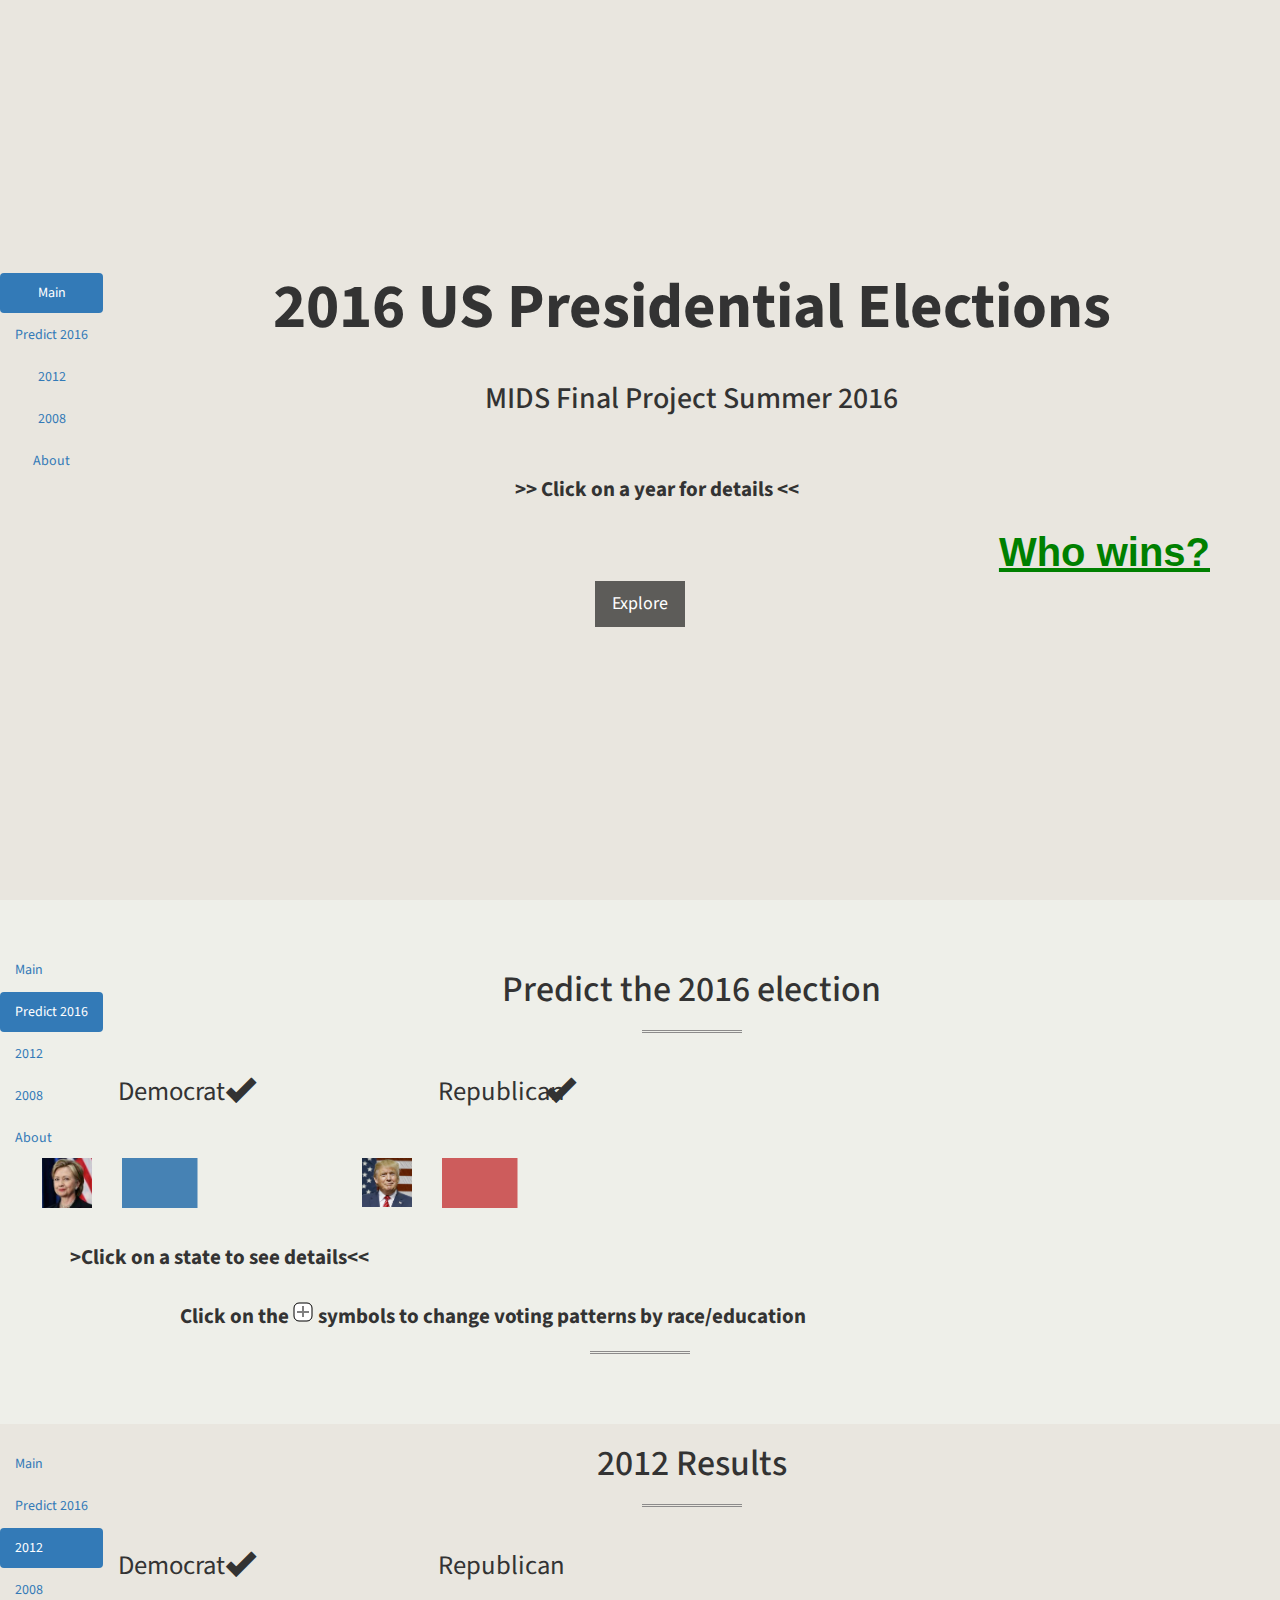
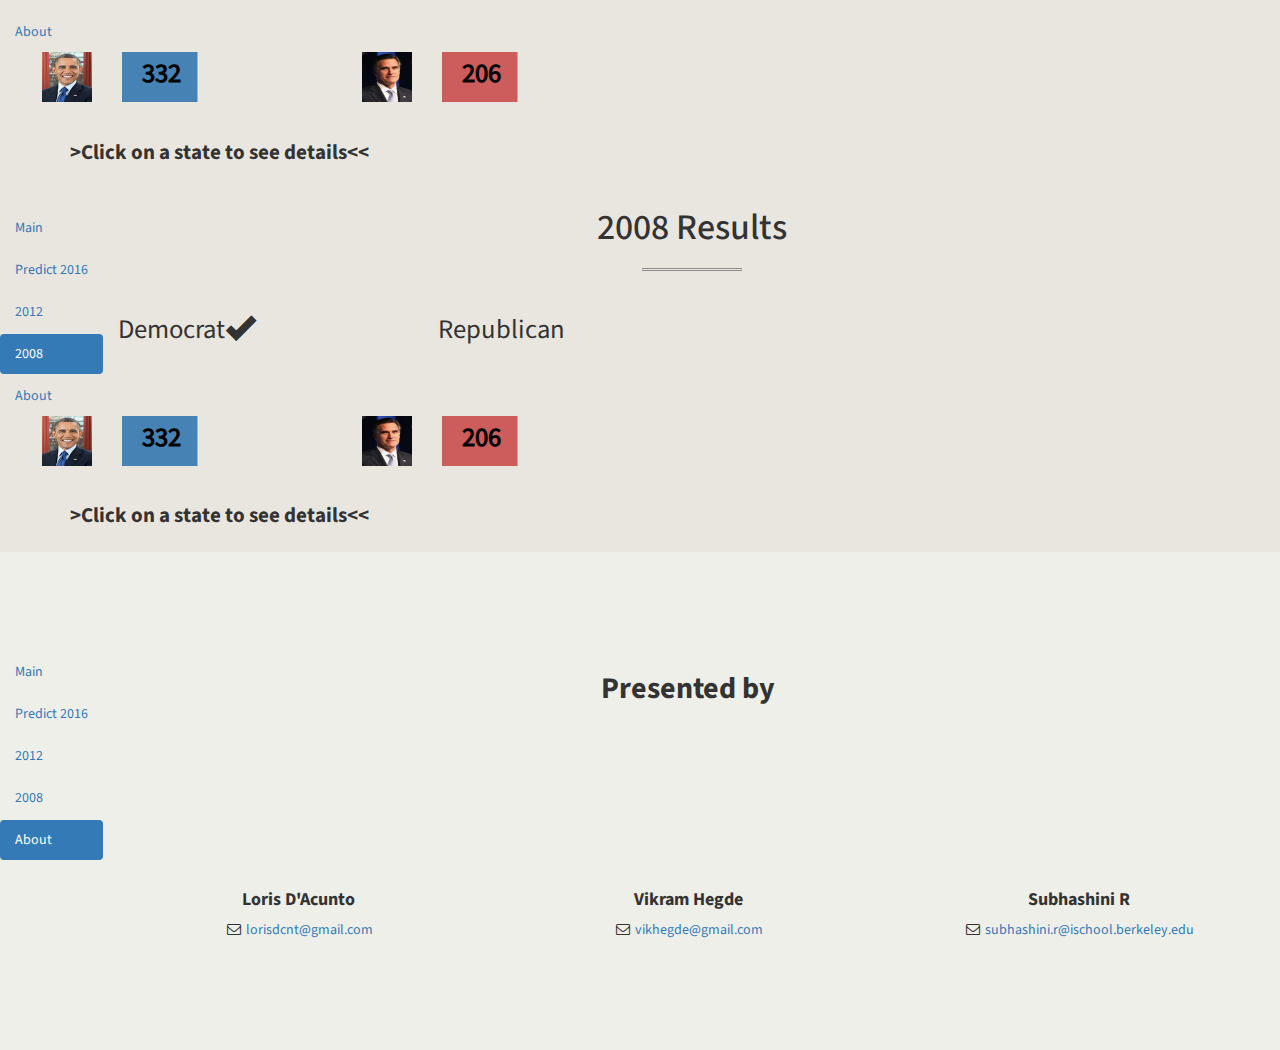
==== index.html @ be3196cc "Remove dead code added by Vikram" ====
<!DOCTYPE html>
<html lang="en">

<head>

    <meta charset="utf-8">
    <meta http-equiv="X-UA-Compatible" content="IE=edge">
    <meta name="viewport" content="width=device-width, initial-scale=1">
    <meta name="description" content="">
    <meta name="author" content="">

    <title>2016 US Elections</title>

    <!-- Bootstrap Core CSS -->
    <link href="css/bootstrap.min.css" rel="stylesheet">

    <!-- Custom CSS -->
    <link href="css/stylish-portfolio.css" rel="stylesheet">

    <!-- Custom Fonts -->
    <link href="font-awesome/css/font-awesome.min.css" rel="stylesheet" type="text/css">
    <link href="http://fonts.googleapis.com/css?family=Source+Sans+Pro:300,400,700,300italic,400italic,700italic" rel="stylesheet" type="text/css">

    <!-- HTML5 Shim and Respond.js IE8 support of HTML5 elements and media queries -->
    <!-- WARNING: Respond.js doesn't work if you view the page via file:// -->
    <!--[if lt IE 9]>
        <script src="https://oss.maxcdn.com/libs/html5shiv/3.7.0/html5shiv.js"></script>
        <script src="https://oss.maxcdn.com/libs/respond.js/1.4.2/respond.min.js"></script>
    <![endif]-->
    <style>


        /* Start Vikram - Maps */
         .state {
            fill-opacity: 0.5;
            fill: grey;
            stroke: grey;
        }
        .state.selected {
            fill-opacity: 1;
            fill: yellow;
            stroke: #222;
        }
        .state.distinct {
            fill-opacity: 0.4;
            fill: yellow;
            stroke: #222;
            stroke-width: 3px;
        }
        .dem_circle {
            transition: fill 5s ease 0s;
            fill: steelblue;
            fill-opacity: 1;
            stroke: black;
        }
        
        .rep_circle {
            transition: fill 5s ease 0s;
            fill: indianred;
            fill-opacity: 1;
            stroke: black;
        }
        .split_circle {
            fill: grey;
            fill-opacity: 1;
            stroke: black;
        }
        .label {
            font-size: 10pt;
            text-anchor: middle;
            stroke: black;
        }
        .ptr {
            stroke: purple;
            stroke-width: 4;
        }
        .state_stat_hdr {
            stroke: black;
            fill: black;
            font-size: 20pt;
            text-anchor: left;
        }
        /* Same as state_stat_hdr except font-size */
        .party_name {
            stroke: black;
            fill: black;
            font-size: 16pt;
            text-anchor: left;
        }
        .state_stat_stats {
            stroke: grey;
            fill: grey;
            font-size: 12pt;
            text-anchor: left;
        }
        .axis path,
        .axis line {
            fill: grey;
            stroke: grey;
            shape-rendering: crispEdges;
            stroke-width: `px;
        }
        .x.axis path {
            stroke: grey;
        }
        .y.axis path {
            stroke: grey;
        }
        .state_bar_title {
            stroke: black;
            fill: black;
            font-size: 20pt;
            text-anchor: left;
        }
        .state_bar {
            fill-opacity: 1;
        }

        /* End: Vikram - Maps */


        /* Start: common css */
	
	/*
	   css to prevent unwanted text selection 
	   applied to everything except ctrl_line 
	*/
        body:not(.ctrl_line){
  	 -webkit-touch-callout: none; /* iOS Safari */
  	 -webkit-user-select: none;   /* Chrome/Safari/Opera */
         -khtml-user-select: none;    /* Konqueror */
         -moz-user-select: none;      /* Firefox */
         -ms-user-select: none;       /* Internet Explorer/Edge */
         user-select: none;           /* Non-prefixed version, currently
                                  	not supported by any browser */
        }
        /* End: common css */

        /* Start: Loris - Controls */
        .rect_dem {
          fill: steelblue;
        }

        .rect_rep {
          fill: indianred;
        }

        .ctrl_text {
          fill: black;
          font: 13px sans-serif;
          text-anchor: end;
          font-weight: bold;
        }

        .ctrl_button{
         fill: white;
         stroke:black;
         stroke-width:1;
        }
        .ctrl_button_selected{
         fill: lightgray;
         stroke:black;
         stroke-width:1;
        }
        .ctrl_line{
         stroke:black;
         stroke-width:1;
        }

        .sep_line{
         stroke:black;
         stroke-width:2;
        }
		
		
		
		.path1 {
			stroke: steelblue;
			stroke-width: 5;
			fill: none;
		}
		
		.path2 {
			stroke: indianred;
			stroke-width: 5;
			fill: none;
		}
		
		.axis {
		  shape-rendering: crispEdges;
		}

		.x.axis line, .x.axis path {
		  fill: none;
		  stroke: #7F7F7F;
		  stroke-width: 5;
		}
		
		.x.axis line {
		  stroke: #7F7F7F;
		}

		.y.axis line, .y.axis path {
		  fill: none;
		  stroke: #7F7F7F;
		  stroke-width: 5;
		}
		.y.axis line {
		  stroke: lightgrey;
		}
		.text_normal {
			font-size:20pt;
			fill: #7F7F7F;
			font-weight: bold;
			font-family: Calibri, sans-serif;
		}
		
		.text_link {
			font-size:30pt;
			text-decoration: underline;
			fill: green;
			font-weight: bold;
			cursor: pointer;
			font-family: Calibri, sans-serif;
		}
		
		.tick line{
			stroke-width: 1;
			stroke-dasharray: 10,10;
			stroke: #7F7F7F;
		  }
        /* End: Loris - Controls */

<p>
    </style>
</head>

<body>

    <!-- Header -->
    <header id="top" class="header">
        <div class="text-vertical-center">
            <!-- Navigation Pills -->
            <nav id="topnav">
              <ul class="nav nav-pills nav-stacked navbar-left">
                <li role="presentation" class="active"><a href="#topnav">Main</a></li>
                <li role="presentation"><a href="#2016nav">Predict 2016</a></li>
                <li role="presentation"><a href="#2012nav">2012</a></li>
                <li role="presentation"><a href="#2008nav">2008</a></li>
                <li role="presentation"><a href="#aboutnav">About</a></li>
             </ul>
            </nav>

            <h1>2016 US Presidential Elections</h1>
            <br/>
            <h2>MIDS Final Project Summer 2016</h2>
            <br/>
			<div class="container">
			<p class="lead" style="font-weight:bold"><br/>>> Click on a year for details <<<br/></p>
			</div>
			<div id="main_menu"></div>
			<div class="container">
				<div style="font-size:30pt;text-decoration: underline;color:green;font-weight: bold;cursor: pointer;font-family: Calibri, sans-serif;" onclick="actionCall(2016);">
					<div  align="right" >Who wins?</div>
				</div>
			</div>	
            <a href="#2016nav" class="btn btn-dark btn-lg">Explore</a>
			<a id ="anchor_2016" href="#2016nav"></a>
            <a id ="anchor_2012" href="#2012nav"></a>
            <a id ="anchor_2008" href="#2008nav"></a>
        </div>
    </header>
    
    <!-- Predict -->
    <section id="predict_2016" class="predict">
        <!-- Navigation Pills -->
        <nav id="2016nav">
          <ul class="nav nav-pills nav-stacked navbar-left">
            <li role="presentation"><a href="#topnav">Main</a></li>
            <li role="presentation" class="active"><a href="#2016nav">Predict 2016</a></li>
            <li role="presentation"><a href="#2012nav">2012</a></li>
            <li role="presentation"><a href="#2008nav">2008</a></li>
            <li role="presentation"><a href="#aboutnav">About</a></li>
           </ul>
        </nav>

        <h1 align="center">Predict the 2016 election</h1>
        <hr align="center" class="small style2">
        <br/>

        <div class="container-fluid">
            <div class="row">
                <div class="col-md-2">
                    <div class="row">
                        <div class="col-md-6" ><p class="state_stat_hdr text-left" >Democrat</p></div>
                        <div class="col-md-2"><span id="dem_winner" class="glyphicon glyphicon-ok" /></div>

                    </div>
                </div>
                <div class="col-md-1"></div>
                <div class="col-md-2">
                    <div class="row">
                        <div class="col-md-6" ><p class="state_stat_hdr text-left" >Republican</p></div>
                        <div class="col-md-2"><span id= "repub_winner" class="glyphicon glyphicon-ok" /></div>
                    </div>
                </div>
                
            </div>
            <div class="row">
                <div class="col-md-1">
                    <img class="img-responsive"src="img/clinton.jpg" alt="clinton" class="pull-left" style="float: right" width="50" height="50">
                </div>     
                 <div class="col-md-1">
                    <svg width="100" height="50">
                        <rect width="75" height="50" stroke="steelblue" fill="steelblue" ></rect>
                        <text id="dem_tally" dx="20" dy="30" class="state_stat_hdr "></text>
                    </svg>
                </div>
                <div class="col-md-1"></div>
                <div class="col-md-1">
                    <img class="img-responsive" src="img/trump.jpg" alt="trump" class="pull-right" style="float: right" width="50" height="50">
                </div>
                <div class="col-md-1">
                    <svg width="100" height="50">
                        <rect width="75" height="50" stroke="indianred" fill="indianred" ></rect>
                        <text id="repub_tally" dx="20" dy="30" class="state_stat_hdr "></text>
                    </svg>
                </div>
                <!--<div class="col-md-2" style="background-color:steelblue">
                    <p style="font-weight:bold" id="repub_tally" class="state_stat_hdr text-vertical-center"></p>
                </div>-->
            </div>
        </div>
        <div class="container" style="float: top">
        <p class="lead" style="font-weight:bold"><br/>>Click on a state to see details<<<br/></p>
        </div>
        <div class="container-fluid" style="float: top">
            <div class="row">
                <div class="col-md-8" id="map_div">
                </div>
                <div class="col-md-4">
                    <div class="row" id="state_div" style="float: left">
                    </div>
                    <div class="row" id="state_bar_div" style="float: left">
                    </div>
                </div>
            </div>
        </div>
        
        <div class="container-fluid" style="float: left">
            <div class="col-md-2"  >
                <div class="row">
                    <div class="col-md-10" id="college"></div>
                </div>
            </div>
            <div class="col-md-2"  >
                <div class="row">
                    <div class="col-md-10" id="no_college"></div>
                </div>
            </div>
            <div class="col-md-2"  >
                <div class="row">
                    <div class="col-md-10" id="afro"></div>
                </div>
            </div>
            <div class="col-md-2"  >
                <div class="row">
                    <div class="col-md-10" id="hispanic"></div>
                </div>
            </div>
            <div class="col-md-2"  >
                <div class="row">
                    <div class="col-md-10" id="asian"></div>
                </div>
            </div>
            
        </div>

        <div class="container" style="float: top">
        <p class="lead text-center" style="font-weight:bold; display: inline" >Click on the </p>
        <svg width="22" height="29" style="display: inline">
            <rect x="1" y="9" rx="5" ry="5" width="18" height="18" align="bottom" class="ctrl_button"/>
            <line x1="10" y1="12" x2="10" y2="23" style="stroke:grey;stroke-width:2"/>
            <line x1="4" y1="18" x2="16" y2="18" style="stroke:grey;stroke-width:2"/>
        </svg>
        <p class="lead text-center" style="font-weight:bold; display:inline"> symbols to change voting patterns by race/education <hr align="center" class="style2" width="100px"/></p>
        </div>
       
    </section>

    <section id="past_2012" class="past">
        <!-- Navigation Pills -->
        <nav id="2012nav">
          <ul class="nav nav-pills nav-stacked navbar-left">
           <li role="presentation"><a href="#topnav">Main</a></li>
           <li role="presentation"><a href="#2016nav">Predict 2016</a></li>
           <li role="presentation" class="active"><a href="#2012nav">2012</a></li>
           <li role="presentation"><a href="#2008nav">2008</a></li>
           <li role="presentation"><a href="#aboutnav">About</a></li>
          </ul>
        </nav>

        <h1 align="center">2012 Results</h1>
        <hr align="center" class="small style2">
        <br/>

        <div class="container-fluid">
            <div class="row">
                <div class="col-md-2">
                    <div class="row">
                        <div class="col-md-6" ><p class="state_stat_hdr text-left" >Democrat</p></div>
                        <div class="col-md-2"><span class="glyphicon glyphicon-ok" /></div>
                    </div>
                </div>
                <div class="col-md-1"></div>
                <div class="col-md-2">
                    <div class="row">
                        <div class="col-md-6" ><p class="state_stat_hdr text-left" >Republican</p></div>
                    </div>
                </div>
            </div>
            <div class="row">
                <div class="col-md-1">
                    <img class="img-responsive"src="img/obama.jpg" alt="obama" class="pull-left" style="float: right" width="50" height="50">
                </div>     
                 <div class="col-md-1">
                    <svg width="100" height="50">
                        <rect width="75" height="50" stroke="steelblue" fill="steelblue" ></rect>
                        <text dx="20" dy="30" class="state_stat_hdr ">332</text>
                    </svg>
                </div>
                <div class="col-md-1"></div>
                <div class="col-md-1">
                    <img class="img-responsive" src="img/romney.jpg" alt="romney" class="pull-right" style="float: right" width="50" height="50">
                </div>
                <div class="col-md-1">
                    <svg width="100" height="50">
                        <rect width="75" height="50" stroke="indianred" fill="indianred" ></rect>
                        <text dx="20" dy="30" class="state_stat_hdr ">206</text>
                    </svg>
                </div>
                <!--<div class="col-md-2" style="background-color:steelblue">
                    <p style="font-weight:bold" id="repub_tally" class="state_stat_hdr text-vertical-center"></p>
                </div>-->
            </div>
        </div>
        <div class="container">
        <p class="lead" style="font-weight:bold"><br/>>Click on a state to see details<<<br/></p>
        </div>
        <div class="container-fluid">
            <div class="row">
                <div class="col-md-8" id="map_2012">
                </div>
                <div class="col-md-4">
                    <div class="row" id="state_2012">
                    </div>
                    <div class="row" id="state_bar_2012">
                    </div>
                </div>
            </div>
        </div>
        
    </section>
	
	<section id="past_2008" class="past">
        <!-- Navigation Pills -->
        <nav id="2008nav">
          <ul class="nav nav-pills nav-stacked navbar-left">
            <li role="presentation"><a href="#topnav">Main</a></li>
            <li role="presentation"><a href="#2016nav">Predict 2016</a></li>
            <li role="presentation"><a href="#2012nav">2012</a></li>
            <li role="presentation" class="active"><a href="#2008nav">2008</a></li>
            <li role="presentation"><a href="#aboutnav">About</a></li>
          </ul>
        </nav>

        <h1 align="center">2008 Results</h1>
        <hr align="center" class="small style2">
        <br/>
        <div class="container-fluid">
            <div class="row">
                <div class="col-md-2">
                    <div class="row">
                        <div class="col-md-6" ><p class="state_stat_hdr text-left" >Democrat</p></div>
                        <div class="col-md-2"><span class="glyphicon glyphicon-ok" /></div>
                    </div>
                </div>
                <div class="col-md-1"></div>
                <div class="col-md-2">
                    <div class="row">
                        <div class="col-md-6" ><p class="state_stat_hdr text-left" >Republican</p></div>
                    </div>
                </div>
            </div>
            <div class="row">
                <div class="col-md-1">
                    <img class="img-responsive"src="img/obama.jpg" alt="obama" class="pull-left" style="float: right" width="50" height="50">
                </div>     
                 <div class="col-md-1">
                    <svg width="100" height="50">
                        <rect width="75" height="50" stroke="steelblue" fill="steelblue" ></rect>
                        <text dx="20" dy="30" class="state_stat_hdr ">332</text>
                    </svg>
                </div>
                <div class="col-md-1"></div>
                <div class="col-md-1">
                    <img class="img-responsive" src="img/romney.jpg" alt="romney" class="pull-right" style="float: right" width="50" height="50">
                </div>
                <div class="col-md-1">
                    <svg width="100" height="50">
                        <rect width="75" height="50" stroke="indianred" fill="indianred" ></rect>
                        <text dx="20" dy="30" class="state_stat_hdr ">206</text>
                    </svg>
                </div>
                <!--<div class="col-md-2" style="background-color:steelblue">
                    <p style="font-weight:bold" id="repub_tally" class="state_stat_hdr text-vertical-center"></p>
                </div>-->
            </div>
        </div>
        <div class="container">
        <p class="lead" style="font-weight:bold"><br/>>Click on a state to see details<<<br/></p>
        </div>
        <div class="container-fluid">
            <div class="row">
                <div class="col-md-8" id="map_2012">
                </div>
                <div class="col-md-4">
                    <div class="row" id="state_2012">
                    </div>
                    <div class="row" id="state_bar_2012">
                    </div>
                </div>
            </div>
        </div>
        
    </section>
	
    <!-- Footer -->
    <footer id="footer">
       <!-- Navigation Pills -->
       <nav id="aboutnav">
         <ul class="nav nav-pills nav-stacked navbar-left">
           <li role="presentation"><a href="#topnav">Main</a></li>
           <li role="presentation"><a href="#2016nav">Predict 2016</a></li>
           <li role="presentation"><a href="#2012nav">2012</a></li>
           <li role="presentation"><a href="#2008nav">2008</a></li>
           <li role="presentation" class="active"><a href="#aboutnav">About</a></li>
         </ul>
        </nav>

        <div class="container">
            <div class="row">
                <div class="col-md-10 col-md-offset-1 text-center">
                    <h2><strong>Presented by</strong></h2>
                    <br/>
                    <br/>
                </div>
            </div>
            <div class="row tpad">
                <div class="col-md-3 col-md-offset-1 text-center">
                    <h4><strong>Loris D'Acunto</strong>
                    </h4>    
                    <ul class="list-unstyled">
                        <li><i class="fa fa-envelope-o fa-fw"></i> <a href="mailto:Lorisdcnt@gmail.com ">lorisdcnt@gmail.com</a>
                        </li>
                    </ul>
                </div>
                <div class="col-md-3 col-md-offset-1 text-center">
                    <h4><strong>Vikram Hegde</strong>
                    </h4>    
                    <ul class="list-unstyled">
                        <li><i class="fa fa-envelope-o fa-fw"></i> <a href="mailto:vikhegde@gmail.com">vikhegde@gmail.com</a>
                        </li>
                    </ul>
                </div>
                <div class="col-md-3 col-md-offset-1 text-center">
                    <h4><strong>Subhashini R</strong>
                    </h4>    
                    <ul class="list-unstyled">
                        <li><i class="fa fa-envelope-o fa-fw"></i> <a href="mailto:subhashini.r@ischool.berkeley.edu">subhashini.r@ischool.berkeley.edu</a>
                        </li>
                    </ul>
                </div>                
                
            </div>
        </div>
        <a id="to-top" href="#top" class="btn btn-dark btn-lg"><i class="fa fa-chevron-up fa-fw fa-1x"></i></a>
    </footer>

    <!-- jQuery -->
    <script src="js/jquery.js"></script>

    <!-- Bootstrap Core JavaScript -->
    <script src="js/bootstrap.min.js"></script>
    
    <!-- D3.js -->
    <script src="http://d3js.org/d3.v3.min.js"></script>
    <script src="http://d3js.org/topojson.v1.min.js"></script>
    <script src="http://d3js.org/queue.v1.min.js"></script>

	<!-- Code: Main control -->
    <script src="js/control_main.js"></script>
	
    <!-- Code: us maps creation -->
    <script src="js/usmap.js"></script>
    <script src="js/usmap-2012.js"></script>
    

    <!-- Code: Race controls creation -->
    <script src="js/control_race.js"></script>

	
    <!-- Custom Theme JavaScript -->
    <script>
    // Closes the sidebar menu
    $("#menu-close").click(function(e) {
        e.preventDefault();
        $("#sidebar-wrapper").toggleClass("active");
    });
    // Opens the sidebar menu
    $("#menu-toggle").click(function(e) {
        e.preventDefault();
        $("#sidebar-wrapper").toggleClass("active");
    });
    // Scrolls to the selected menu item on the page
    $(function() {
        $('a[href*=#]:not([href=#],[data-toggle],[data-target],[data-slide])').click(function() {
            if (location.pathname.replace(/^\//, '') == this.pathname.replace(/^\//, '') || location.hostname == this.hostname) {
                var target = $(this.hash);
                target = target.length ? target : $('[name=' + this.hash.slice(1) + ']');
                if (target.length) {
                    $('html,body').animate({
                        scrollTop: target.offset().top
                    }, 1000);
                    return false;
                }
            }
        });
    });
    //#to-top button appears after scrolling
    var fixed = false;
    $(document).scroll(function() {
        if ($(this).scrollTop() > 250) {
            if (!fixed) {
                fixed = true;
                // $('#to-top').css({position:'fixed', display:'block'});
                $('#to-top').show("slow", function() {
                    $('#to-top').css({
                        position: 'fixed',
                        display: 'block'
                    });
                });
            }
        } else {
            if (fixed) {
                fixed = false;
                $('#to-top').hide("slow", function() {
                    $('#to-top').css({
                        display: 'none'
                    });
                });
            }
        }
    });
    // Disable Google Maps scrolling
    // See http://stackoverflow.com/a/25904582/1607849
    // Disable scroll zooming and bind back the click event
    var onMapMouseleaveHandler = function(event) {
        var that = $(this);
        that.on('click', onMapClickHandler);
        that.off('mouseleave', onMapMouseleaveHandler);
        that.find('iframe').css("pointer-events", "none");
    }
    var onMapClickHandler = function(event) {
            var that = $(this);
            // Disable the click handler until the user leaves the map area
            that.off('click', onMapClickHandler);
            // Enable scrolling zoom
            that.find('iframe').css("pointer-events", "auto");
            // Handle the mouse leave event
            that.on('mouseleave', onMapMouseleaveHandler);
        }
        // Enable map zooming with mouse scroll when the user clicks the map
    $('.map').on('click', onMapClickHandler);
    </script>

</body>

</html>
---- css/stylish-portfolio.css ----
/*!
 * Start Bootstrap - Stylish Portfolio (http://startbootstrap.com/)
 * Copyright 2013-2016 Start Bootstrap
 * Licensed under MIT (https://github.com/BlackrockDigital/startbootstrap/blob/gh-pages/LICENSE)
 */

/* Global Styles */

html,
body {
    width: 100%;
    height: 100%;
    background-color: #e9e6df; 
}


body {
    font-family: "Source Sans Pro","Helvetica Neue",Helvetica,Arial,sans-serif;
}

.predict{
    background-color: #eeefe9;   
}

footer{
    background-color: #eeefe9;   
}

.tpad{
    padding-top: 20px;
}


.text-vertical-center {
    display: table-cell;
    text-align: center;
    vertical-align: middle;
}

.text-vertical-center h1 {
    margin: 0;
    padding: 0;
    font-size: 4.5em;
    font-weight: 700;
}

.glyphicon {
    font-size: 30px;
}

/* Custom Button Styles */

.btn-dark {
    border-radius: 0;
    color: #fff;
    background-color: rgba(0,0,0,0.6); /* changed from 0.4*/
}

.btn-dark:hover,
.btn-dark:focus,
.btn-dark:active {
    color: #fff;
    background-color: rgba(0,0,0,0.9); /*changed from 0.8*/
}

.btn-light {
    border-radius: 0;
    color: #333;
    background-color: rgb(255,255,255);
}

.btn-light:hover,
.btn-light:focus,
.btn-light:active {
    color: #333;
    background-color: rgba(255,255,255,0.8);
}

/* Custom Horizontal Rule */

hr.small {
    max-width: 100px;
}
hr.style2 {
	border-top: 3px double #8c8b8b;
}

/* Side Menu */

#sidebar-wrapper {
    z-index: 1000;
    position: fixed;
    right: 0;
    width: 250px;
    height: 100%;
    transform: translateX(250px);
    overflow-y: auto;
    background: #222;
    -webkit-transition: all 0.4s ease 0s;
    -moz-transition: all 0.4s ease 0s;
    -ms-transition: all 0.4s ease 0s;
    -o-transition: all 0.4s ease 0s;
    transition: all 0.4s ease 0s;
}

.sidebar-nav {
    position: absolute;
    top: 0;
    width: 250px;
    margin: 0;
    padding: 0;
    list-style: none;
}

.sidebar-nav li {
    text-indent: 20px;
    line-height: 40px;
}

.sidebar-nav li a {
    display: block;
    text-decoration: none;
    color: #999;
}

.sidebar-nav li a:hover {
    text-decoration: none;
    color: #fff;
    background: rgba(255,255,255,0.2);
}

.sidebar-nav li a:active,
.sidebar-nav li a:focus {
    text-decoration: none;
}

.sidebar-nav > .sidebar-brand {
    height: 55px;
    font-size: 18px;
    line-height: 55px;
}

.sidebar-nav > .sidebar-brand a {
    color: #999;
}

.sidebar-nav > .sidebar-brand a:hover {
    color: #fff;
    background: none;
}

#menu-toggle {
    z-index: 1;
    position: fixed;
    top: 0;
    right: 0;
}

#sidebar-wrapper.active {
    right: 250px;
    width: 250px;
    -webkit-transition: all 0.4s ease 0s;
    -moz-transition: all 0.4s ease 0s;
    -ms-transition: all 0.4s ease 0s;
    -o-transition: all 0.4s ease 0s;
    transition: all 0.4s ease 0s;
}

.toggle {
    margin: 5px 5px 0 0;
}

/* Header */

.header {
    display: table;
    position: relative;
    width: 100%;
    height: 100%;
    /*background: url(../img/Picture1.jpg) no-repeat center center scroll;*/
    -webkit-background-size: cover;
    -moz-background-size: cover;
    background-size: cover;
    -o-background-size: cover;
}

/* About */

.about {
    padding: 50px 0;
}

/* Services */

.services {
    padding: 50px 0;
}

.service-item {
    margin-bottom: 30px;
}

/* Callout */

.callout {
    display: table;
    width: 100%;
    height: 400px;
    color: #fff;
    background: url(../img/callout.jpg) no-repeat center center scroll;
    -webkit-background-size: cover;
    -moz-background-size: cover;
    background-size: cover;
    -o-background-size: cover;
}

/* Portfolio */

.predict {
    padding: 50px 0;
}

.portfolio-item {
    margin-bottom: 30px;
}

.img-portfolio {
    margin: 0 auto;
}

.img-portfolio:hover {
    opacity: 0.8;
}

/* Call to Action */

.call-to-action {
    padding: 50px 0;
}

.call-to-action .btn {
    margin: 10px;
}

/* Map */

.map {
    height: 500px;
}

@media(max-width:768px) {
    .map {
        height: 75%;
    }
}

.map iframe {
    pointer-events: none;
}

/* Footer */

footer {
    padding: 100px 0;
}

#to-top {
  display: none;
  position: fixed;
  bottom: 5px;
  right: 5px;
}
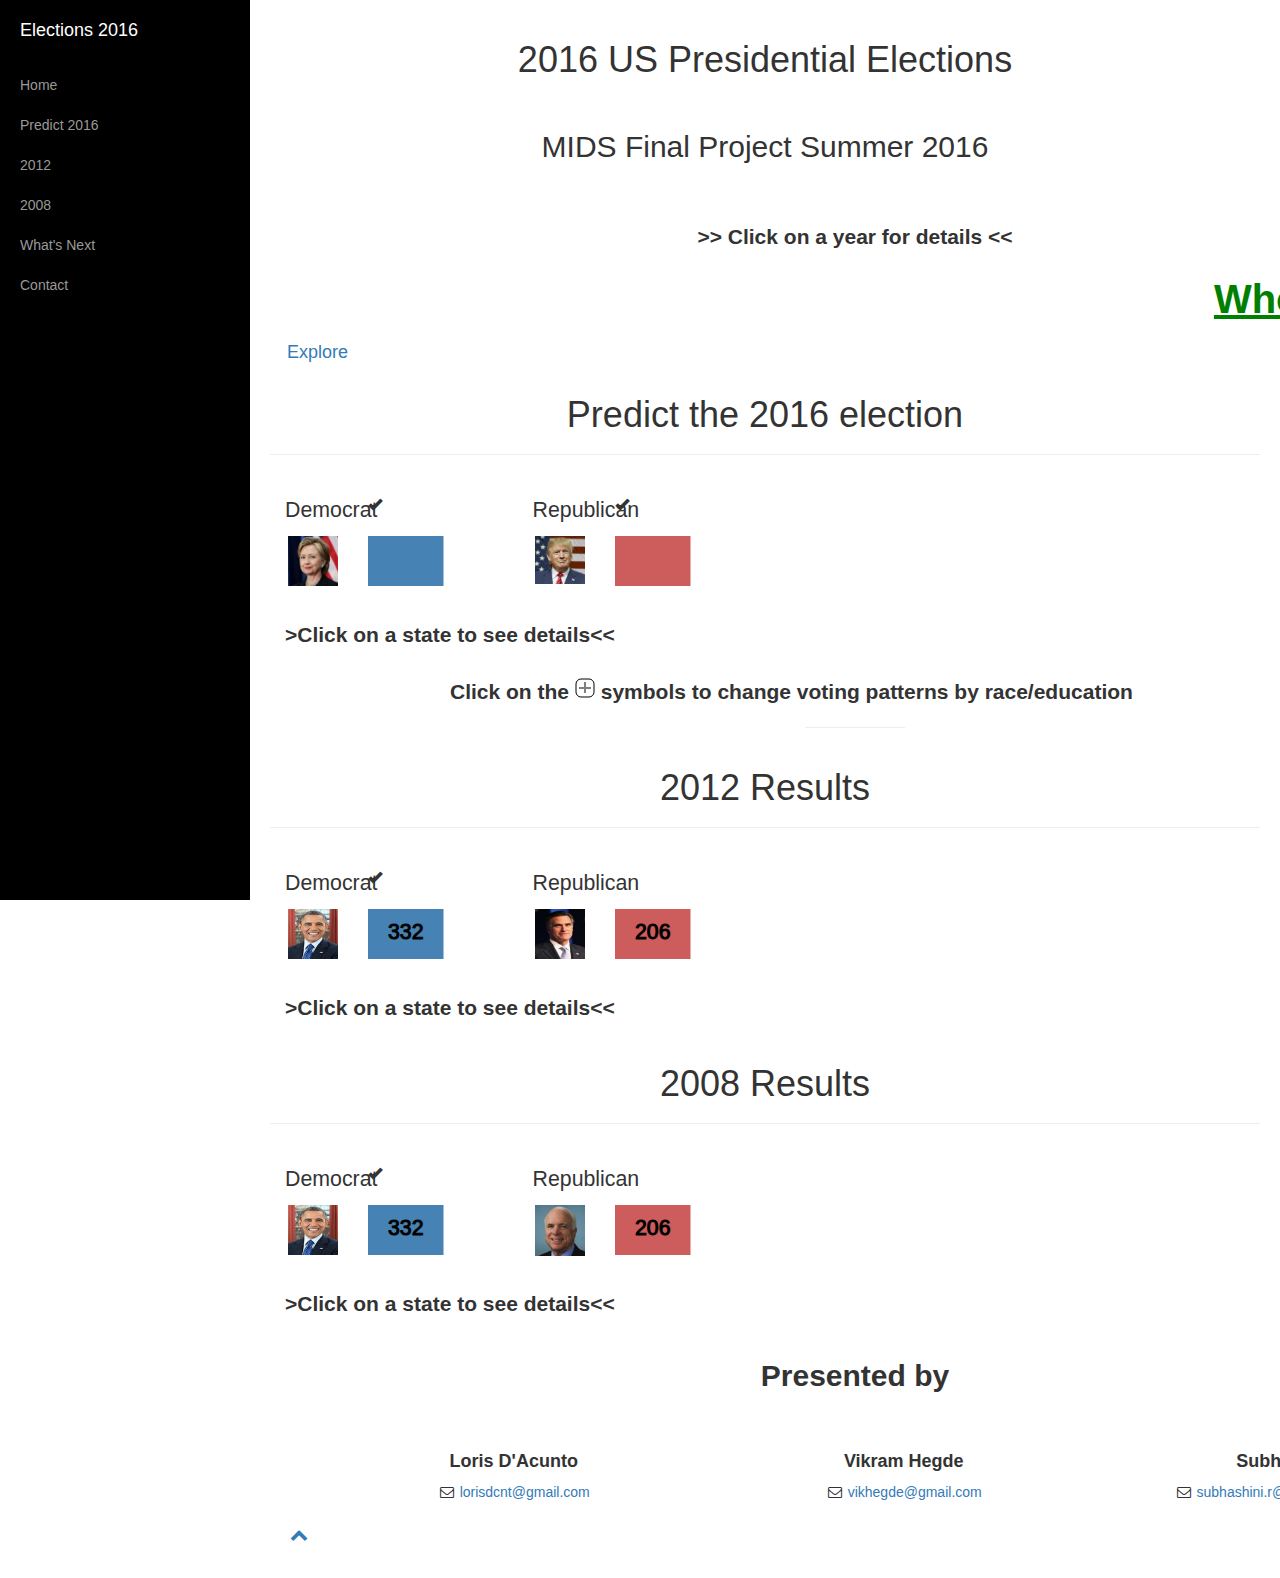
==== commit ab647dcc: "New sidebar, create state map 2008, make layout same for all years, Bugs 2008: Alaska 0, state bar/t" ====
--- a/index.html
+++ b/index.html
@@ -15,7 +15,9 @@
     <link href="css/bootstrap.min.css" rel="stylesheet">
 
     <!-- Custom CSS -->
-    <link href="css/stylish-portfolio.css" rel="stylesheet">
+    <!--<link href="css/stylish-portfolio.css" rel="stylesheet">-->
+    <link href="css/simple-sidebar.css" rel="stylesheet">
+
 
     <!-- Custom Fonts -->
     <link href="font-awesome/css/font-awesome.min.css" rel="stylesheet" type="text/css">
@@ -77,7 +79,7 @@
         .state_stat_hdr {
             stroke: black;
             fill: black;
-            font-size: 20pt;
+            font-size: 16pt;
             text-anchor: left;
         }
         /* Same as state_stat_hdr except font-size */
@@ -90,7 +92,7 @@
         .state_stat_stats {
             stroke: grey;
             fill: grey;
-            font-size: 12pt;
+            font-size: 10pt;
             text-anchor: left;
         }
         .axis path,
@@ -109,7 +111,7 @@
         .state_bar_title {
             stroke: black;
             fill: black;
-            font-size: 20pt;
+            font-size: 16pt;
             text-anchor: left;
         }
         .state_bar {
@@ -236,27 +238,47 @@
 </head>
 
 <body>
-
+  <div id="wrapper">
+     <!-- Sidebar -->
+     <div id="sidebar-wrapper">
+            <ul class="sidebar-nav">
+                <li class="sidebar-brand">
+                    <a href="#">
+                        Elections 2016
+                    </a>
+                </li>
+                <li>
+                    <a href="#top">Home</a>
+                </li>
+                <li>
+                    <a href="#predict_2016">Predict 2016</a>
+                </li>
+                <li>
+                    <a href="#past_2012">2012</a>
+                </li>
+                <li>
+                    <a href="#past_2008">2008</a>
+                </li>
+                <li>
+                    <a href="#footer">What's Next</a>
+                </li>
+                <li>
+                    <a href="#footer">Contact</a>
+                </li>
+            </ul>
+   </div>
+   <!-- /#sidebar-wrapper -->
+
+   <div id="page-content-wrapper">
     <!-- Header -->
     <header id="top" class="header">
         <div class="text-vertical-center">
-            <!-- Navigation Pills -->
-            <nav id="topnav">
-              <ul class="nav nav-pills nav-stacked navbar-left">
-                <li role="presentation" class="active"><a href="#topnav">Main</a></li>
-                <li role="presentation"><a href="#2016nav">Predict 2016</a></li>
-                <li role="presentation"><a href="#2012nav">2012</a></li>
-                <li role="presentation"><a href="#2008nav">2008</a></li>
-                <li role="presentation"><a href="#aboutnav">About</a></li>
-             </ul>
-            </nav>
-
-            <h1>2016 US Presidential Elections</h1>
+            <h1 align="center">2016 US Presidential Elections</h1>
             <br/>
-            <h2>MIDS Final Project Summer 2016</h2>
+            <h2 align="center">MIDS Final Project Summer 2016</h2>
             <br/>
 			<div class="container">
-			<p class="lead" style="font-weight:bold"><br/>>> Click on a year for details <<<br/></p>
+			<p class="lead" align="center" style="font-weight:bold"><br/>>> Click on a year for details <<<br/></p>
 			</div>
 			<div id="main_menu"></div>
 			<div class="container">
@@ -273,17 +295,6 @@
     
     <!-- Predict -->
     <section id="predict_2016" class="predict">
-        <!-- Navigation Pills -->
-        <nav id="2016nav">
-          <ul class="nav nav-pills nav-stacked navbar-left">
-            <li role="presentation"><a href="#topnav">Main</a></li>
-            <li role="presentation" class="active"><a href="#2016nav">Predict 2016</a></li>
-            <li role="presentation"><a href="#2012nav">2012</a></li>
-            <li role="presentation"><a href="#2008nav">2008</a></li>
-            <li role="presentation"><a href="#aboutnav">About</a></li>
-           </ul>
-        </nav>
-
         <h1 align="center">Predict the 2016 election</h1>
         <hr align="center" class="small style2">
         <br/>
@@ -389,16 +400,6 @@
     </section>
 
     <section id="past_2012" class="past">
-        <!-- Navigation Pills -->
-        <nav id="2012nav">
-          <ul class="nav nav-pills nav-stacked navbar-left">
-           <li role="presentation"><a href="#topnav">Main</a></li>
-           <li role="presentation"><a href="#2016nav">Predict 2016</a></li>
-           <li role="presentation" class="active"><a href="#2012nav">2012</a></li>
-           <li role="presentation"><a href="#2008nav">2008</a></li>
-           <li role="presentation"><a href="#aboutnav">About</a></li>
-          </ul>
-        </nav>
 
         <h1 align="center">2012 Results</h1>
         <hr align="center" class="small style2">
@@ -444,39 +445,33 @@
                 </div>-->
             </div>
         </div>
-        <div class="container">
+        <div class="container" style="float: top">
         <p class="lead" style="font-weight:bold"><br/>>Click on a state to see details<<<br/></p>
         </div>
-        <div class="container-fluid">
+        <div class="container-fluid" style="float: top">
             <div class="row">
                 <div class="col-md-8" id="map_2012">
                 </div>
                 <div class="col-md-4">
-                    <div class="row" id="state_2012">
-                    </div>
-                    <div class="row" id="state_bar_2012">
+                    <div class="row" id="state_2012" style="float: left">
+                    </div>
+                    <div class="row" id="state_bar_2012" style="float: left">
                     </div>
                 </div>
             </div>
         </div>
         
     </section>
-	
-	<section id="past_2008" class="past">
-        <!-- Navigation Pills -->
-        <nav id="2008nav">
-          <ul class="nav nav-pills nav-stacked navbar-left">
-            <li role="presentation"><a href="#topnav">Main</a></li>
-            <li role="presentation"><a href="#2016nav">Predict 2016</a></li>
-            <li role="presentation"><a href="#2012nav">2012</a></li>
-            <li role="presentation" class="active"><a href="#2008nav">2008</a></li>
-            <li role="presentation"><a href="#aboutnav">About</a></li>
-          </ul>
-        </nav>
+
+
+
+
+    <section id="past_2008" class="past">
 
         <h1 align="center">2008 Results</h1>
         <hr align="center" class="small style2">
         <br/>
+
         <div class="container-fluid">
             <div class="row">
                 <div class="col-md-2">
@@ -504,7 +499,7 @@
                 </div>
                 <div class="col-md-1"></div>
                 <div class="col-md-1">
-                    <img class="img-responsive" src="img/romney.jpg" alt="romney" class="pull-right" style="float: right" width="50" height="50">
+                    <img class="img-responsive" src="img/mccain.jpg" alt="mccain" class="pull-right" style="float: right" width="50" height="50">
                 </div>
                 <div class="col-md-1">
                     <svg width="100" height="50">
@@ -517,36 +512,27 @@
                 </div>-->
             </div>
         </div>
-        <div class="container">
+        <div class="container" style="float: top">
         <p class="lead" style="font-weight:bold"><br/>>Click on a state to see details<<<br/></p>
         </div>
-        <div class="container-fluid">
-            <div class="row">
-                <div class="col-md-8" id="map_2012">
+        <div class="container-fluid" style="float: top">
+            <div class="row">
+                <div class="col-md-8" id="map_2008">
                 </div>
                 <div class="col-md-4">
-                    <div class="row" id="state_2012">
-                    </div>
-                    <div class="row" id="state_bar_2012">
+                    <div class="row" id="state_2008" style="float: right">
+                    </div>
+                    <div class="row" id="state_bar_2008" style="float: right">
                     </div>
                 </div>
             </div>
         </div>
         
     </section>
-	
+
+
     <!-- Footer -->
     <footer id="footer">
-       <!-- Navigation Pills -->
-       <nav id="aboutnav">
-         <ul class="nav nav-pills nav-stacked navbar-left">
-           <li role="presentation"><a href="#topnav">Main</a></li>
-           <li role="presentation"><a href="#2016nav">Predict 2016</a></li>
-           <li role="presentation"><a href="#2012nav">2012</a></li>
-           <li role="presentation"><a href="#2008nav">2008</a></li>
-           <li role="presentation" class="active"><a href="#aboutnav">About</a></li>
-         </ul>
-        </nav>
 
         <div class="container">
             <div class="row">
@@ -586,6 +572,12 @@
         </div>
         <a id="to-top" href="#top" class="btn btn-dark btn-lg"><i class="fa fa-chevron-up fa-fw fa-1x"></i></a>
     </footer>
+   </div>
+   <!-- /#page-content-wrapper -->
+
+ </div>
+ <!-- /#wrapper -->
+
 
     <!-- jQuery -->
     <script src="js/jquery.js"></script>
@@ -604,6 +596,7 @@
     <!-- Code: us maps creation -->
     <script src="js/usmap.js"></script>
     <script src="js/usmap-2012.js"></script>
+    <script src="js/usmap-2008.js"></script>
     
 
     <!-- Code: Race controls creation -->
--- a/css/simple-sidebar.css
+++ b/css/simple-sidebar.css
@@ -0,0 +1,129 @@
+/*!
+ * Start Bootstrap - Simple Sidebar (http://startbootstrap.com/)
+ * Copyright 2013-2016 Start Bootstrap
+ * Licensed under MIT (https://github.com/BlackrockDigital/startbootstrap/blob/gh-pages/LICENSE)
+ */
+
+ body {
+    overflow-x: hidden;
+ }
+
+/* Toggle Styles */
+
+#wrapper {
+    padding-left: 0;
+    -webkit-transition: all 0.5s ease;
+    -moz-transition: all 0.5s ease;
+    -o-transition: all 0.5s ease;
+    transition: all 0.5s ease;
+}
+
+#wrapper.toggled {
+    padding-left: 250px;
+}
+
+#sidebar-wrapper {
+    z-index: 1000;
+    position: fixed;
+    left: 250px;
+    width: 0;
+    height: 100%;
+    margin-left: -250px;
+    overflow-y: auto;
+    background: #000;
+    -webkit-transition: all 0.5s ease;
+    -moz-transition: all 0.5s ease;
+    -o-transition: all 0.5s ease;
+    transition: all 0.5s ease;
+}
+
+#wrapper.toggled #sidebar-wrapper {
+    width: 250px;
+}
+
+#page-content-wrapper {
+    width: 100%;
+    position: absolute;
+    padding: 15px;
+}
+
+#wrapper.toggled #page-content-wrapper {
+    position: absolute;
+    margin-right: -250px;
+}
+
+/* Sidebar Styles */
+
+.sidebar-nav {
+    position: absolute;
+    top: 0;
+    width: 250px;
+    margin: 0;
+    padding: 0;
+    list-style: none;
+}
+
+.sidebar-nav li {
+    text-indent: 20px;
+    line-height: 40px;
+}
+
+.sidebar-nav li a {
+    display: block;
+    text-decoration: none;
+    color: #999999;
+}
+
+.sidebar-nav li a:hover {
+    text-decoration: none;
+    color: #fff;
+    background: rgba(255,255,255,0.2);
+}
+
+.sidebar-nav li a:active,
+.sidebar-nav li a:focus {
+    text-decoration: none;
+}
+
+.sidebar-nav > .sidebar-brand {
+    height: 65px;
+    font-size: 18px;
+    line-height: 60px;
+}
+
+.sidebar-nav > .sidebar-brand a {
+    color: #999999;
+}
+
+.sidebar-nav > .sidebar-brand a:hover {
+    color: #fff;
+    background: none;
+}
+
+@media(min-width:768px) {
+    #wrapper {
+        padding-left: 250px;
+    }
+
+    #wrapper.toggled {
+        padding-left: 0;
+    }
+
+    #sidebar-wrapper {
+        width: 250px;
+    }
+
+    #wrapper.toggled #sidebar-wrapper {
+        width: 0;
+    }
+
+    #page-content-wrapper {
+        padding: 20px;
+        position: relative;
+    }
+
+    #wrapper.toggled #page-content-wrapper {
+        position: relative;
+        margin-right: 0;
+    }
+}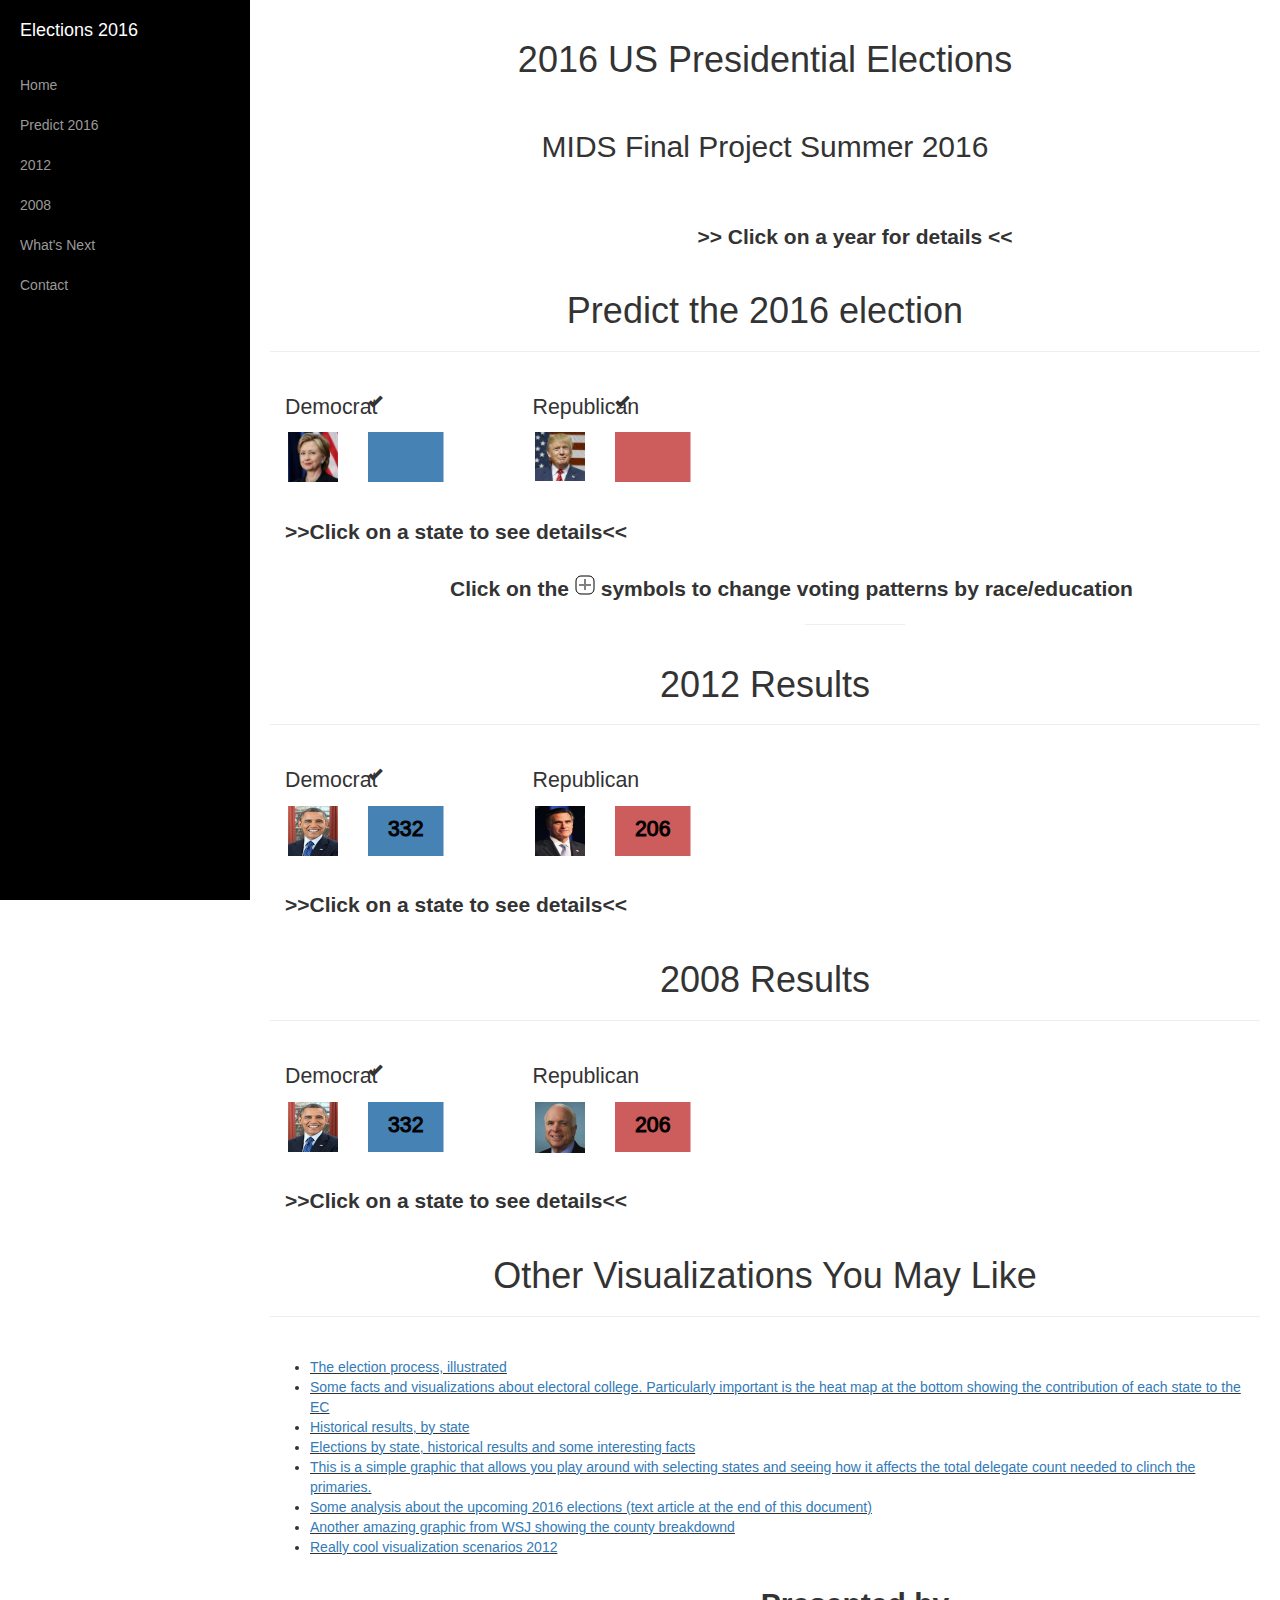
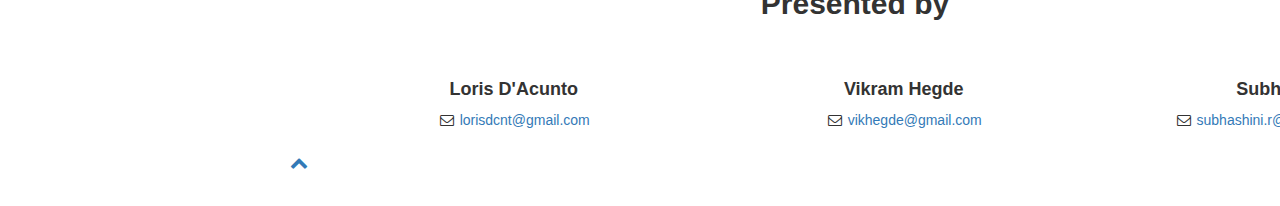
==== commit 6cc40156: "Release Candidate 1 - Feature Complete" ====
--- a/index.html
+++ b/index.html
@@ -15,7 +15,7 @@
     <link href="css/bootstrap.min.css" rel="stylesheet">
 
     <!-- Custom CSS -->
-    <!--<link href="css/stylish-portfolio.css" rel="stylesheet">-->
+    <!-- <link href="css/stylish-portfolio.css" rel="stylesheet"> -->
     <link href="css/simple-sidebar.css" rel="stylesheet">
 
 
@@ -233,6 +233,12 @@
 		  }
         /* End: Loris - Controls */
 
+        /* Start: What's next section */
+        .link_under {
+            text-decoration: underline;
+	}
+        /* End: What's next section */
+
 <p>
     </style>
 </head>
@@ -240,7 +246,7 @@
 <body>
   <div id="wrapper">
      <!-- Sidebar -->
-     <div id="sidebar-wrapper">
+     <nav id="sidebar-wrapper">
             <ul class="sidebar-nav">
                 <li class="sidebar-brand">
                     <a href="#">
@@ -260,13 +266,13 @@
                     <a href="#past_2008">2008</a>
                 </li>
                 <li>
-                    <a href="#footer">What's Next</a>
+                    <a href="#whats_next">What's Next</a>
                 </li>
                 <li>
                     <a href="#footer">Contact</a>
                 </li>
             </ul>
-   </div>
+   </nav>
    <!-- /#sidebar-wrapper -->
 
    <div id="page-content-wrapper">
@@ -280,14 +286,8 @@
 			<div class="container">
 			<p class="lead" align="center" style="font-weight:bold"><br/>>> Click on a year for details <<<br/></p>
 			</div>
-			<div id="main_menu"></div>
-			<div class="container">
-				<div style="font-size:30pt;text-decoration: underline;color:green;font-weight: bold;cursor: pointer;font-family: Calibri, sans-serif;" onclick="actionCall(2016);">
-					<div  align="right" >Who wins?</div>
-				</div>
-			</div>	
-            <a href="#2016nav" class="btn btn-dark btn-lg">Explore</a>
-			<a id ="anchor_2016" href="#2016nav"></a>
+            <div id="main_menu"></div>
+	    <a id ="anchor_2016" href="#2016nav"></a>
             <a id ="anchor_2012" href="#2012nav"></a>
             <a id ="anchor_2008" href="#2008nav"></a>
         </div>
@@ -343,7 +343,7 @@
             </div>
         </div>
         <div class="container" style="float: top">
-        <p class="lead" style="font-weight:bold"><br/>>Click on a state to see details<<<br/></p>
+        <p class="lead" style="font-weight:bold"><br/>>>Click on a state to see details<<<br/></p>
         </div>
         <div class="container-fluid" style="float: top">
             <div class="row">
@@ -446,7 +446,7 @@
             </div>
         </div>
         <div class="container" style="float: top">
-        <p class="lead" style="font-weight:bold"><br/>>Click on a state to see details<<<br/></p>
+        <p class="lead" style="font-weight:bold"><br/>>>Click on a state to see details<<<br/></p>
         </div>
         <div class="container-fluid" style="float: top">
             <div class="row">
@@ -513,21 +513,57 @@
             </div>
         </div>
         <div class="container" style="float: top">
-        <p class="lead" style="font-weight:bold"><br/>>Click on a state to see details<<<br/></p>
+        <p class="lead" style="font-weight:bold"><br/>>>Click on a state to see details<<<br/></p>
         </div>
         <div class="container-fluid" style="float: top">
             <div class="row">
                 <div class="col-md-8" id="map_2008">
                 </div>
                 <div class="col-md-4">
-                    <div class="row" id="state_2008" style="float: right">
-                    </div>
-                    <div class="row" id="state_bar_2008" style="float: right">
+                    <div class="row" id="state_2008" style="float: left">
+                    </div>
+                    <div class="row" id="state_bar_2008" style="float: left">
                     </div>
                 </div>
             </div>
         </div>
         
+    </section>
+
+
+    <section id="whats_next" class="past">
+
+    <h1 align="center">Other Visualizations You May Like</h1>
+    <hr align="center" class="small style2">
+    <br/>
+
+    <ul class="link_under">
+    <li>
+        <a href="https://gsa-cmp-fileupload.s3.amazonaws.com/pdf6099%20%283%29.pdf?Mn9LsC_GfmXkeckbkrjkaEX8UVG6fRaZ">The election process, illustrated </a>
+    </li>
+    <li>
+        <a href="https://votesmart.org/education/electoral-college#.V162EZErKhci">Some facts and visualizations about electoral college. Particularly important is the heat map at the bottom showing the contribution of each state to the EC</a>
+    </li>
+    <li>
+        <a href="http://www.270towin.com/historical-presidential-elections/timeline/">Historical results, by state</a>
+    </li>
+    <li>
+        <a href="http://metrocosm.com/us-presidential-elections/">Elections by state, historical results and some interesting facts</a> 
+    </li>
+    <li>
+        <a href="http://graphics.wsj.com/elections/2016/delegate-simulator/">This is a simple graphic that allows you play around with selecting states and seeing how it affects the total delegate count needed to clinch the primaries.
+    </li>
+    <li>
+        <a href="http://www.wsj.com/articles/electoral-map-looks-daunting-for-donald-trump-1462407971">Some analysis about the upcoming 2016 elections (text article at the end of this document)</a>
+    </li>
+    <li>
+        <a href="http://graphics.wsj.com/americamapped/">Another amazing graphic from WSJ showing the county breakdownd</a>
+    </li>
+    <li>
+        <a href="http://elections.nytimes.com/2012/ratings/electoral-map">Really cool visualization scenarios 2012</a>
+    </li>
+    </ul>
+
     </section>
 
 
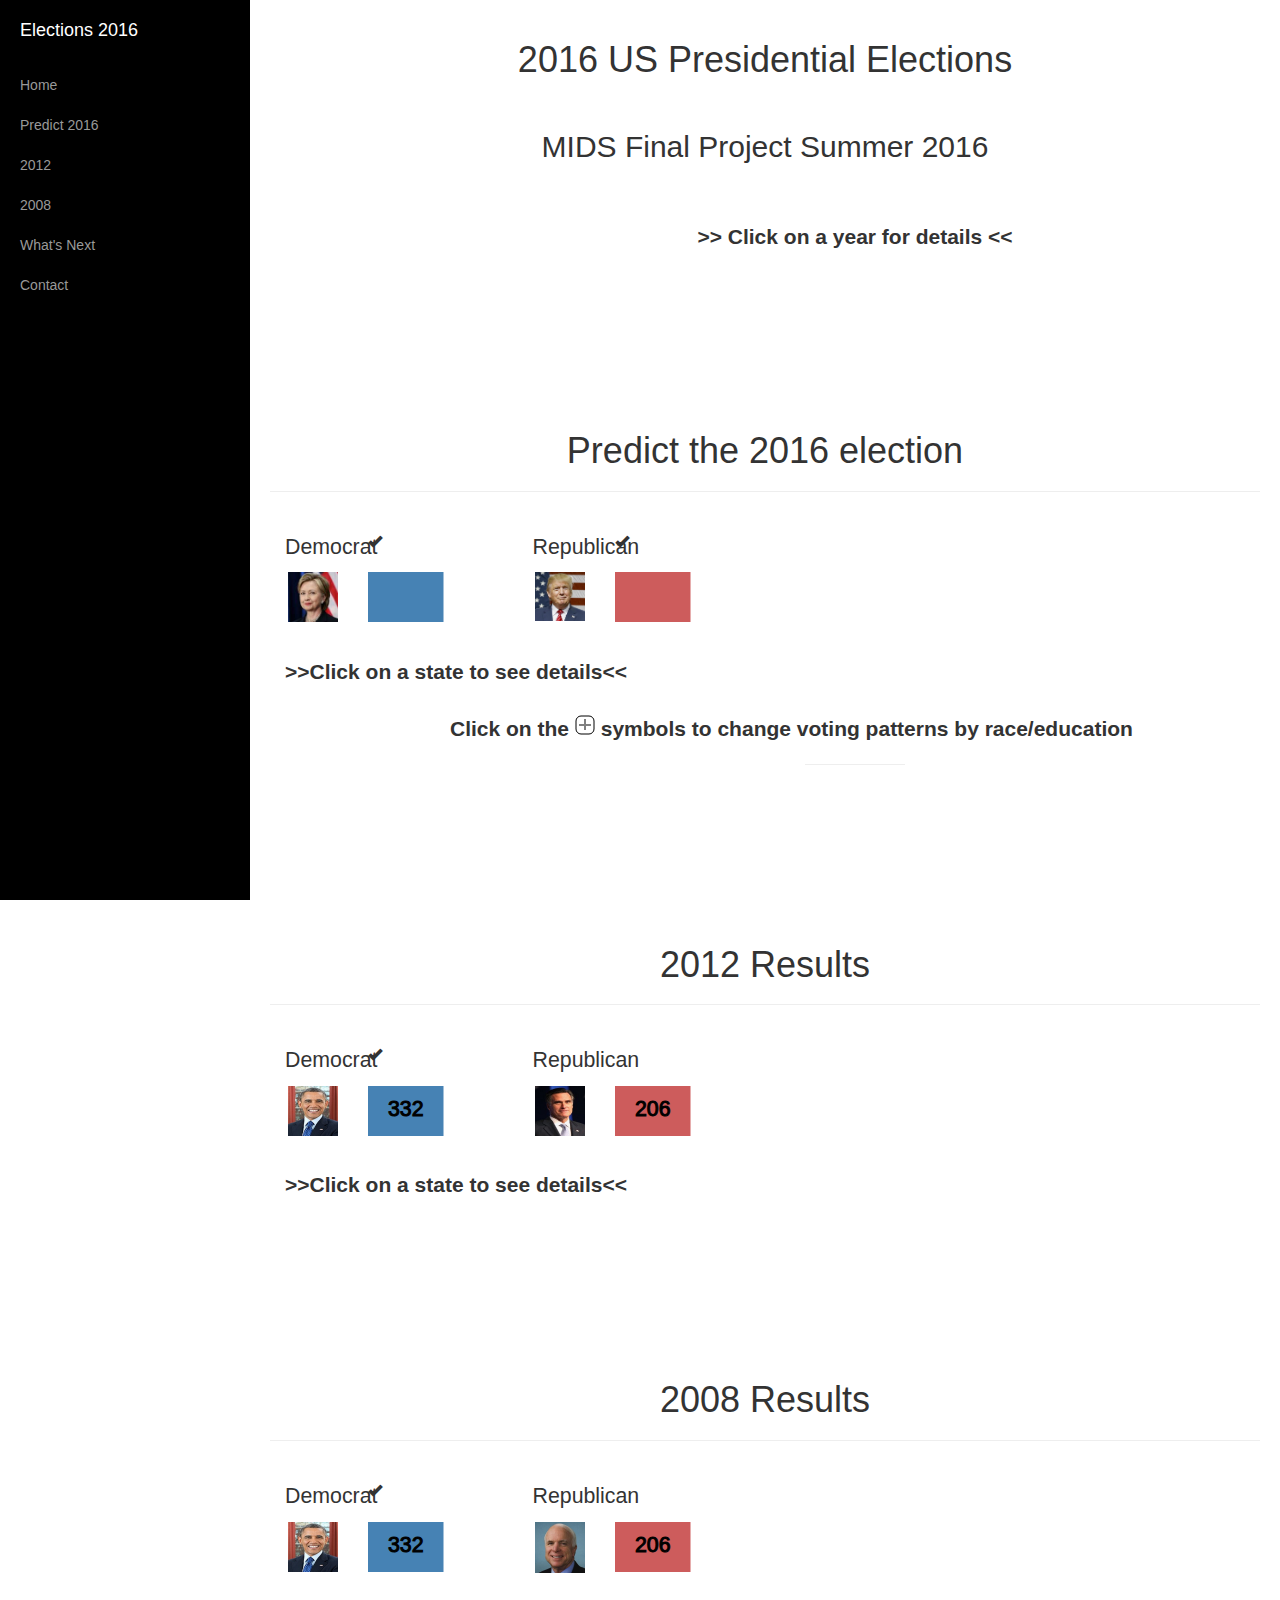
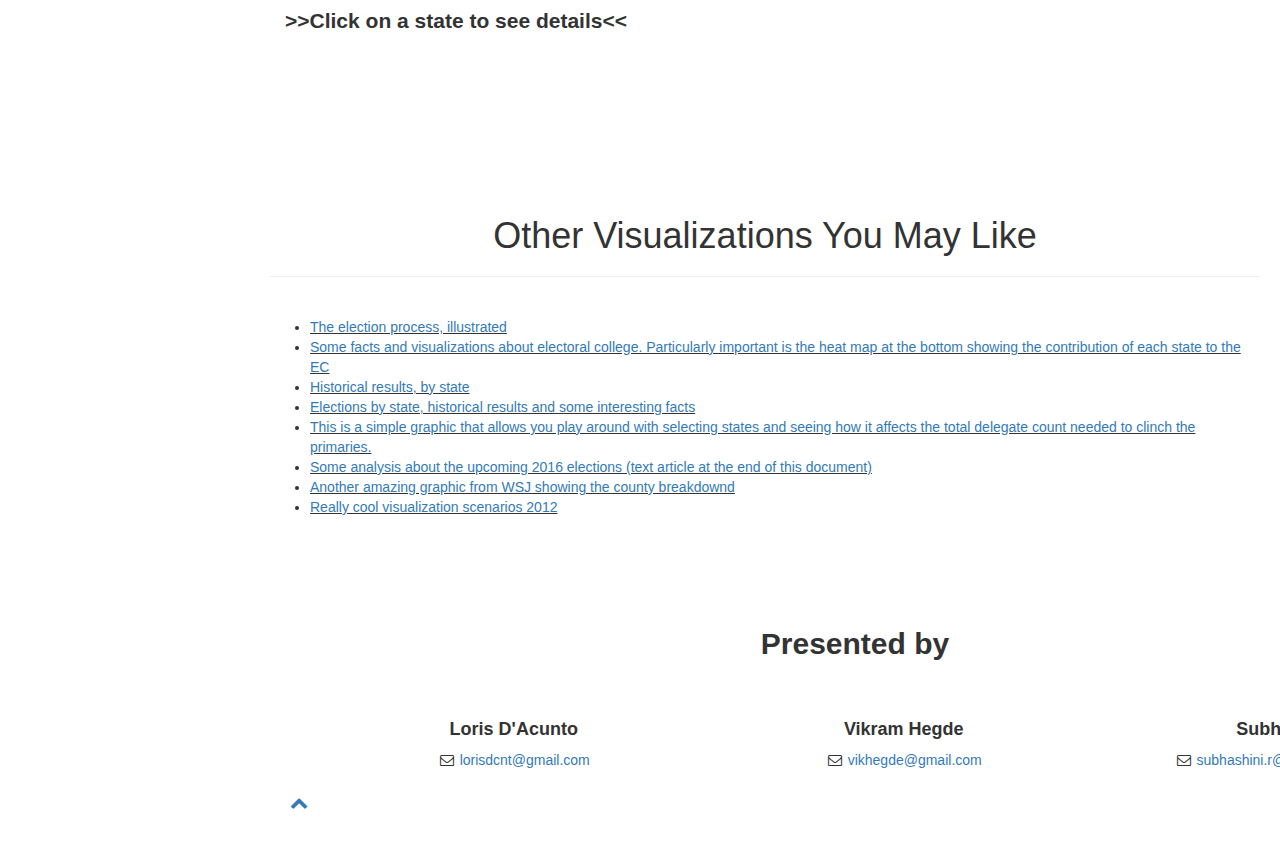
==== commit b5e50b42: "line breaks" ====
--- a/index.html
+++ b/index.html
@@ -287,14 +287,21 @@
 			<p class="lead" align="center" style="font-weight:bold"><br/>>> Click on a year for details <<<br/></p>
 			</div>
             <div id="main_menu"></div>
-	    <a id ="anchor_2016" href="#2016nav"></a>
-            <a id ="anchor_2012" href="#2012nav"></a>
-            <a id ="anchor_2008" href="#2008nav"></a>
-        </div>
+	    <a id ="anchor_2016" href="#predict_2016"></a>
+            <a id ="anchor_2012" href="#past_2012"></a>
+            <a id ="anchor_2008" href="#past_2008"></a>
+        </div>
+        <br/>
+        <br/>
+        <br/>
+        <br/>
+        <br/>
+        <br/>
+        <br/>
     </header>
     
     <!-- Predict -->
-    <section id="predict_2016" class="predict">
+    <section id="predict_2016" >
         <h1 align="center">Predict the 2016 election</h1>
         <hr align="center" class="small style2">
         <br/>
@@ -396,7 +403,13 @@
         </svg>
         <p class="lead text-center" style="font-weight:bold; display:inline"> symbols to change voting patterns by race/education <hr align="center" class="style2" width="100px"/></p>
         </div>
-       
+        <br/>
+        <br/>
+        <br/>
+        <br/>
+        <br/>
+        <br/>
+        <br/>       
     </section>
 
     <section id="past_2012" class="past">
@@ -460,7 +473,13 @@
                 </div>
             </div>
         </div>
-        
+        <br/>
+        <br/>
+        <br/>
+        <br/>
+        <br/>
+        <br/>
+        <br/>        
     </section>
 
 
@@ -527,7 +546,14 @@
                 </div>
             </div>
         </div>
-        
+        <br/>
+        <br/>
+        <br/>
+        <br/>
+        <br/>
+        <br/>
+        <br/>
+                        
     </section>
 
 
@@ -563,6 +589,10 @@
         <a href="http://elections.nytimes.com/2012/ratings/electoral-map">Really cool visualization scenarios 2012</a>
     </li>
     </ul>
+        <br/>
+        <br/>
+        <br/>
+        <br/>
 
     </section>
 
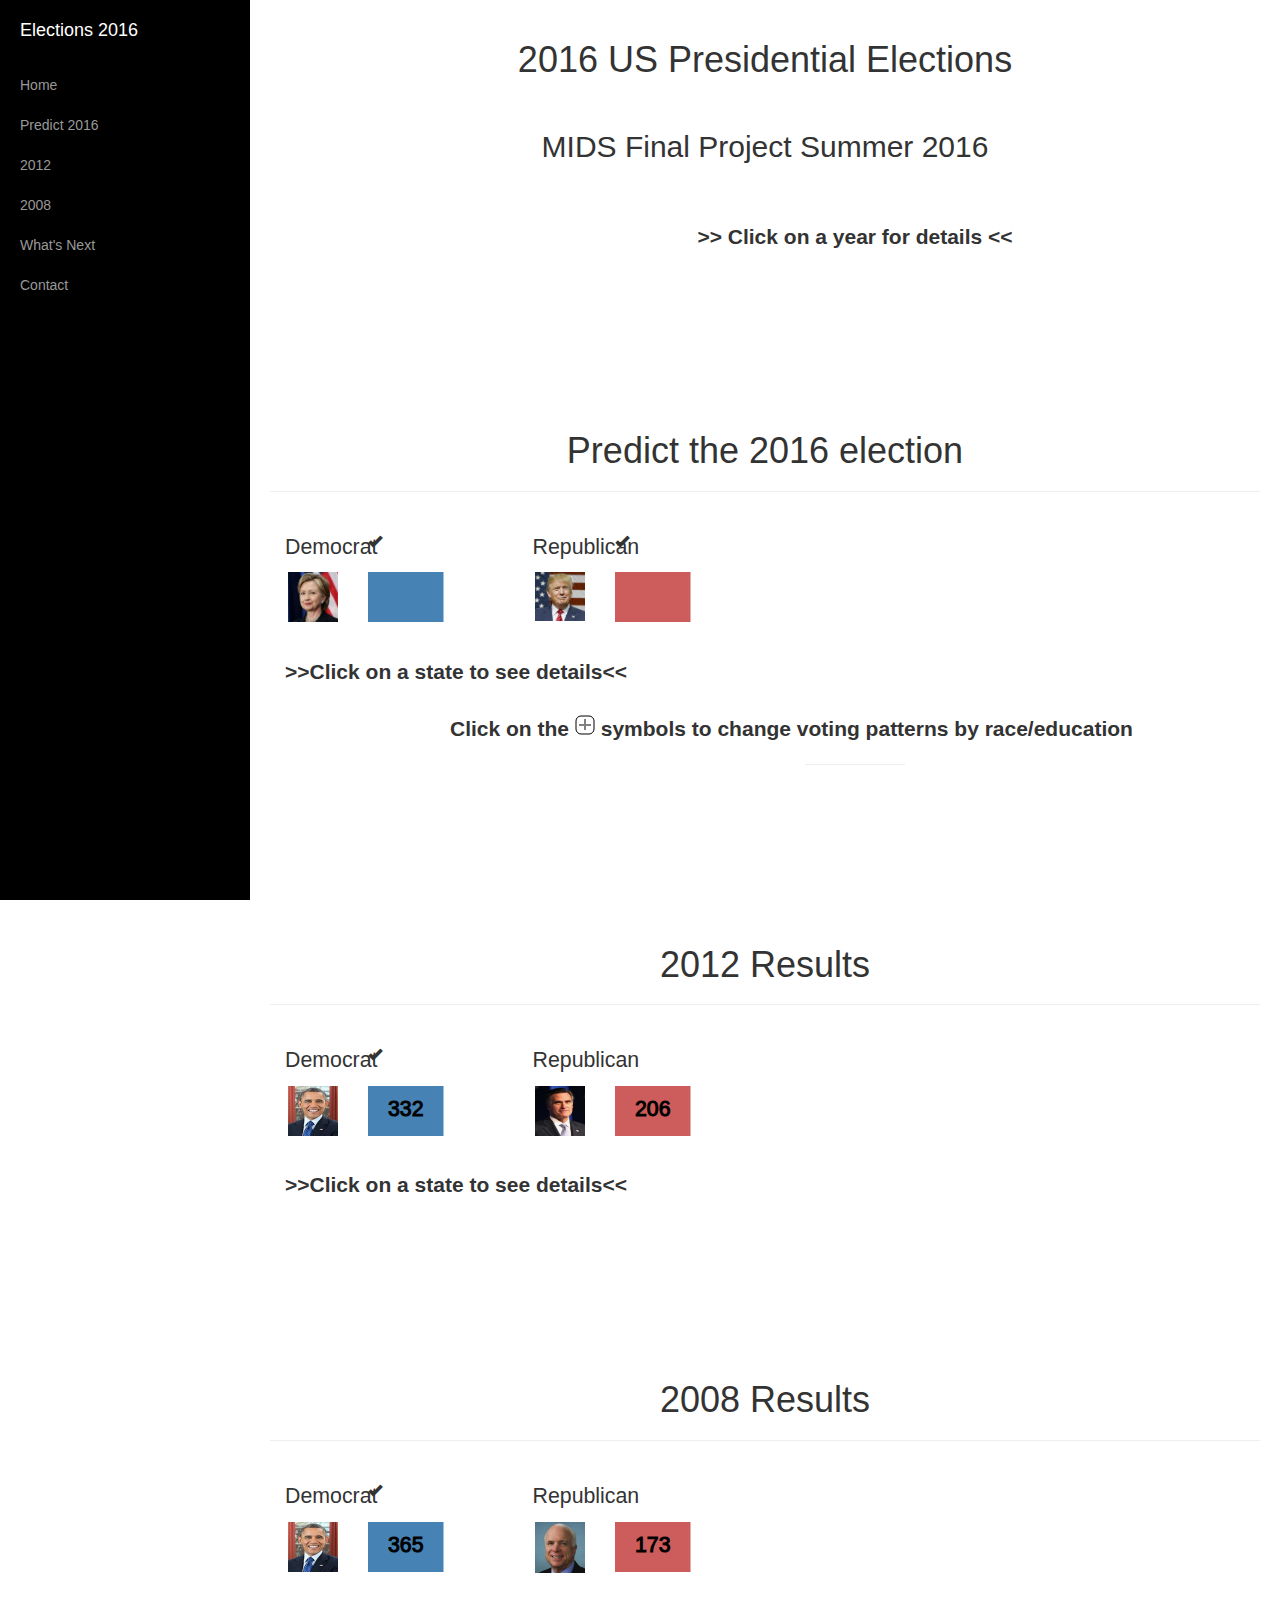
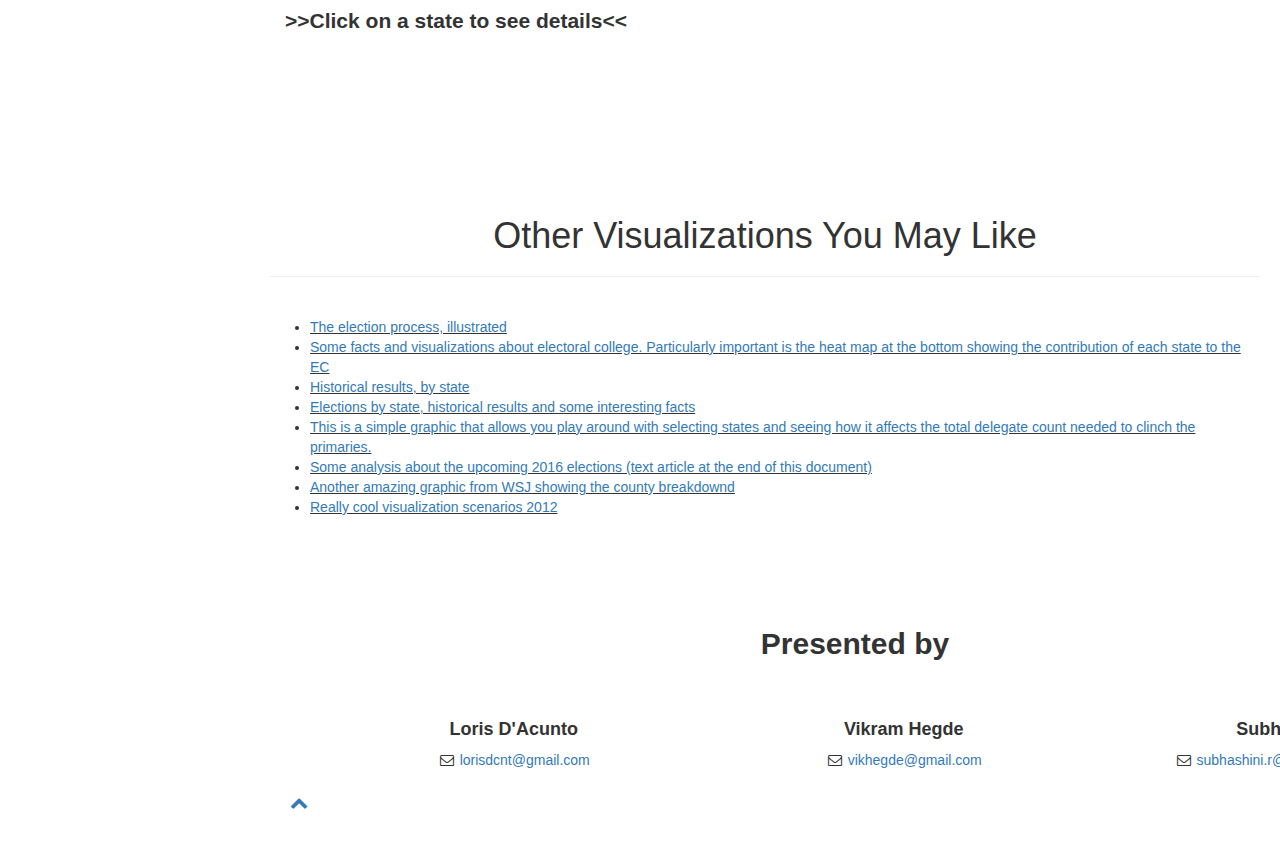
==== commit 2001f638: "Fix 2008 final tally" ====
--- a/index.html
+++ b/index.html
@@ -513,7 +513,7 @@
                  <div class="col-md-1">
                     <svg width="100" height="50">
                         <rect width="75" height="50" stroke="steelblue" fill="steelblue" ></rect>
-                        <text dx="20" dy="30" class="state_stat_hdr ">332</text>
+                        <text dx="20" dy="30" class="state_stat_hdr ">365</text>
                     </svg>
                 </div>
                 <div class="col-md-1"></div>
@@ -523,7 +523,7 @@
                 <div class="col-md-1">
                     <svg width="100" height="50">
                         <rect width="75" height="50" stroke="indianred" fill="indianred" ></rect>
-                        <text dx="20" dy="30" class="state_stat_hdr ">206</text>
+                        <text dx="20" dy="30" class="state_stat_hdr ">173</text>
                     </svg>
                 </div>
                 <!--<div class="col-md-2" style="background-color:steelblue">
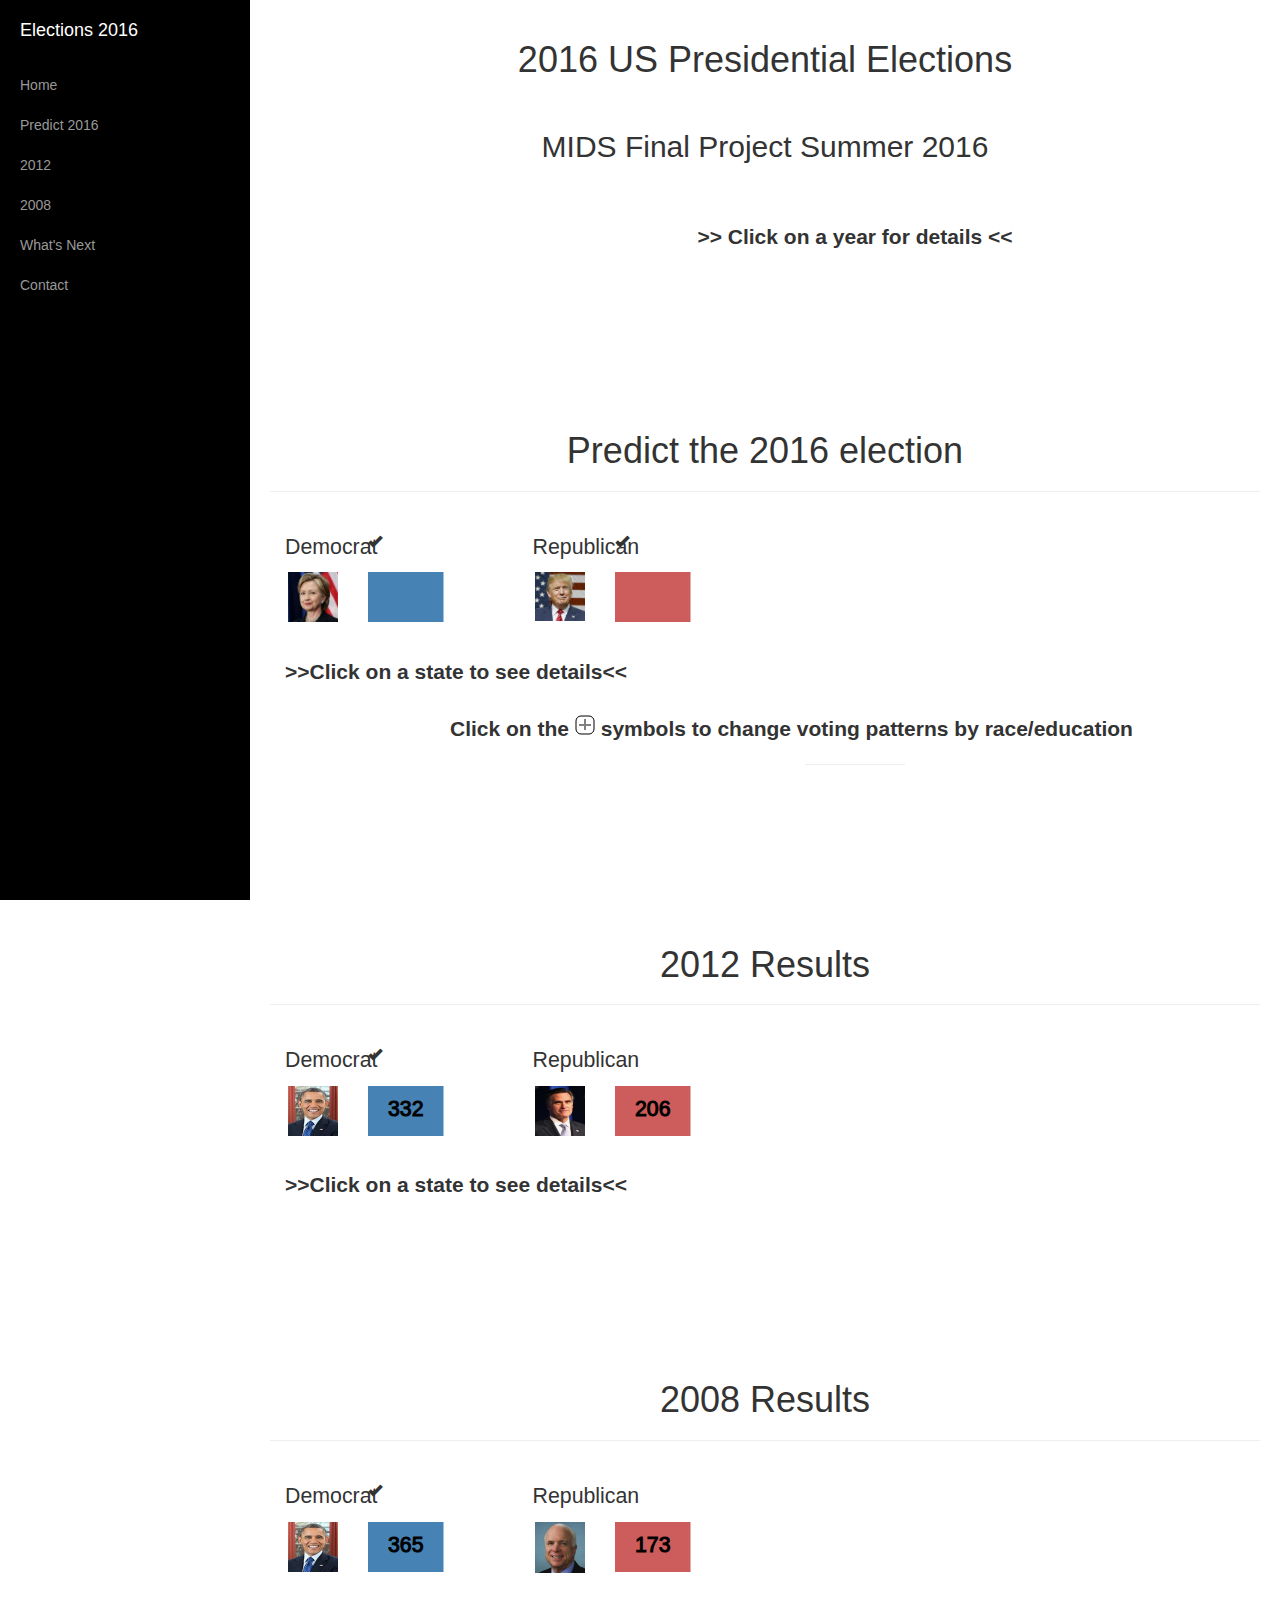
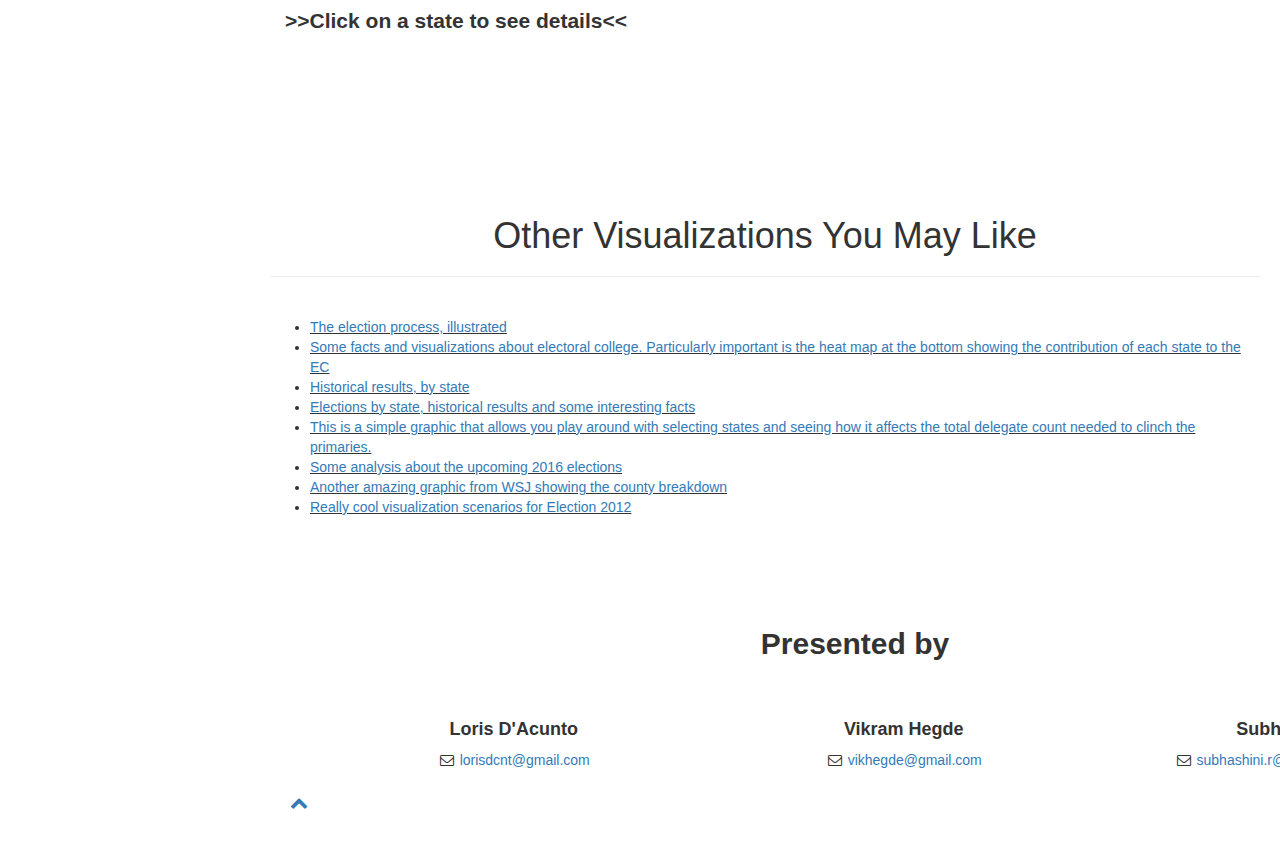
==== commit 72254bef: "Cleaned up text of interesting links" ====
--- a/index.html
+++ b/index.html
@@ -580,13 +580,13 @@
         <a href="http://graphics.wsj.com/elections/2016/delegate-simulator/">This is a simple graphic that allows you play around with selecting states and seeing how it affects the total delegate count needed to clinch the primaries.
     </li>
     <li>
-        <a href="http://www.wsj.com/articles/electoral-map-looks-daunting-for-donald-trump-1462407971">Some analysis about the upcoming 2016 elections (text article at the end of this document)</a>
+        <a href="http://www.wsj.com/articles/electoral-map-looks-daunting-for-donald-trump-1462407971">Some analysis about the upcoming 2016 elections</a>
     </li>
     <li>
-        <a href="http://graphics.wsj.com/americamapped/">Another amazing graphic from WSJ showing the county breakdownd</a>
+        <a href="http://graphics.wsj.com/americamapped/">Another amazing graphic from WSJ showing the county breakdown</a>
     </li>
     <li>
-        <a href="http://elections.nytimes.com/2012/ratings/electoral-map">Really cool visualization scenarios 2012</a>
+        <a href="http://elections.nytimes.com/2012/ratings/electoral-map">Really cool visualization scenarios for Election 2012</a>
     </li>
     </ul>
         <br/>
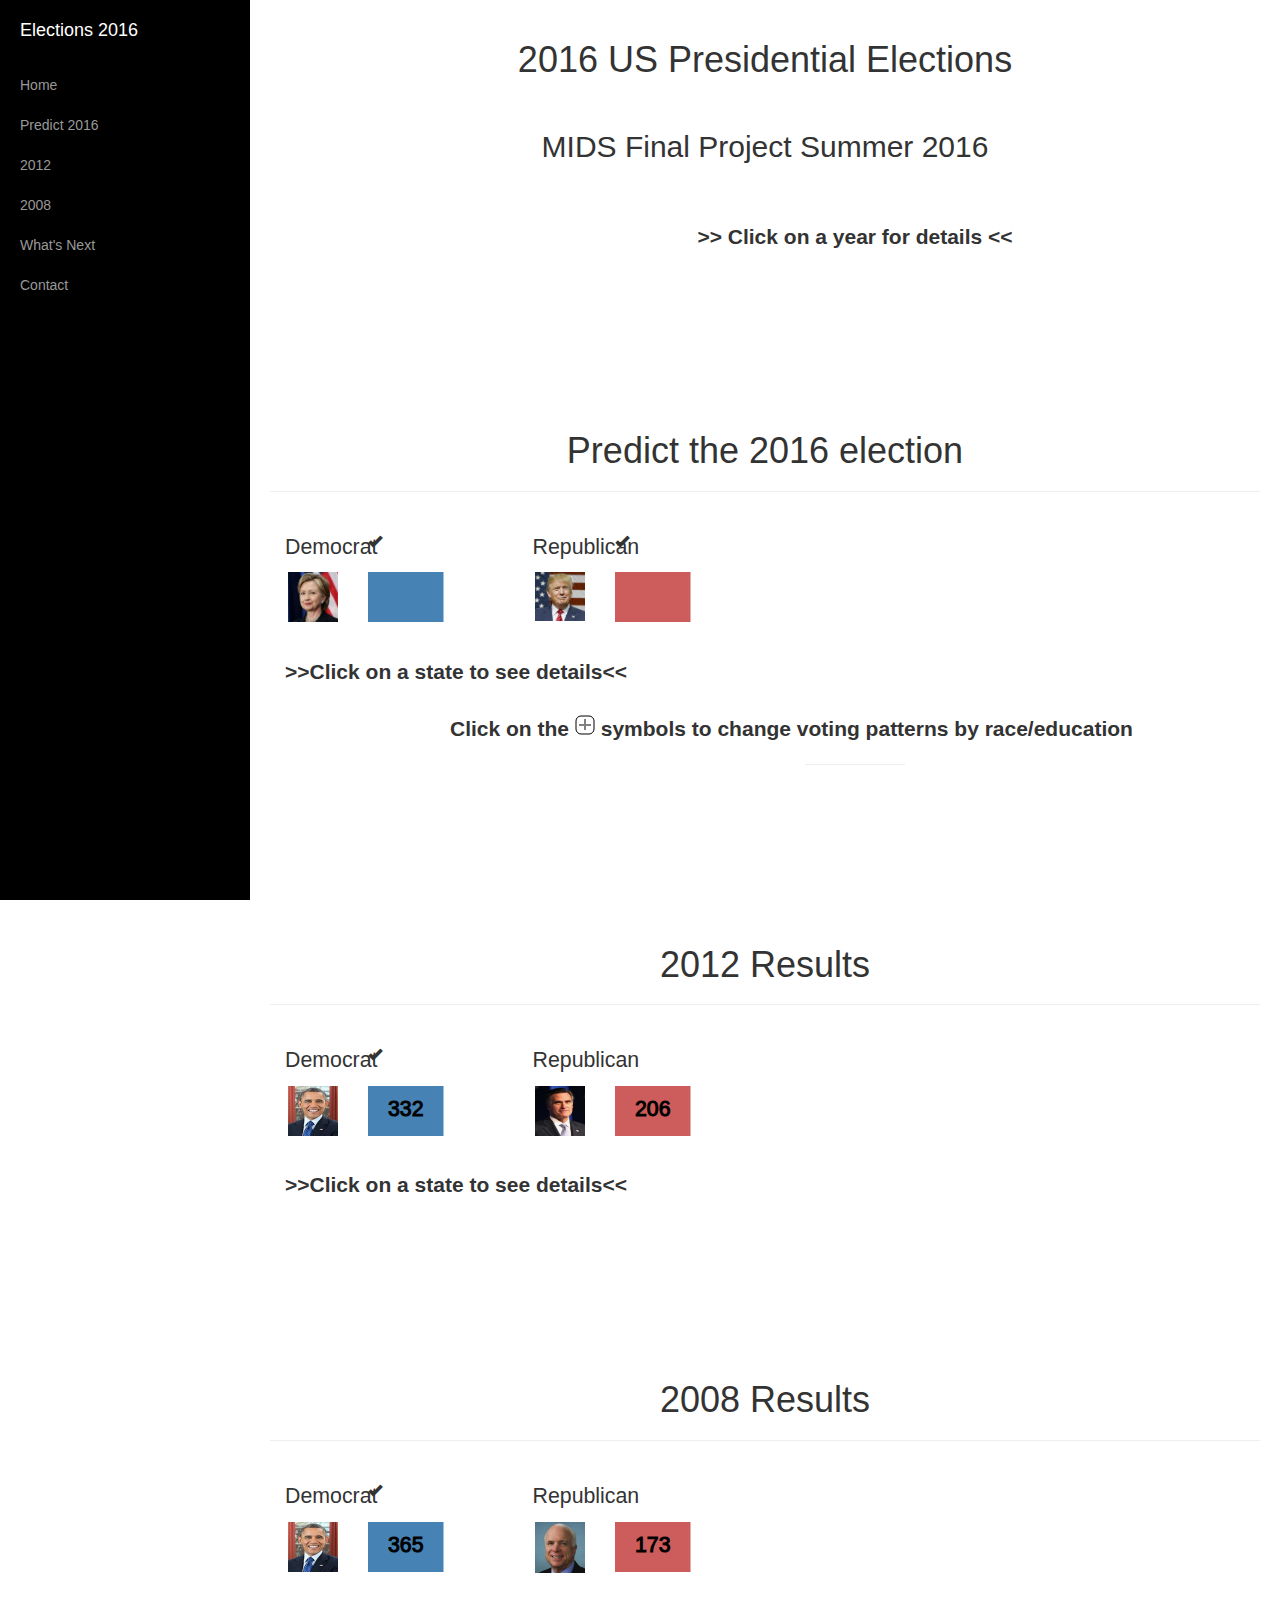
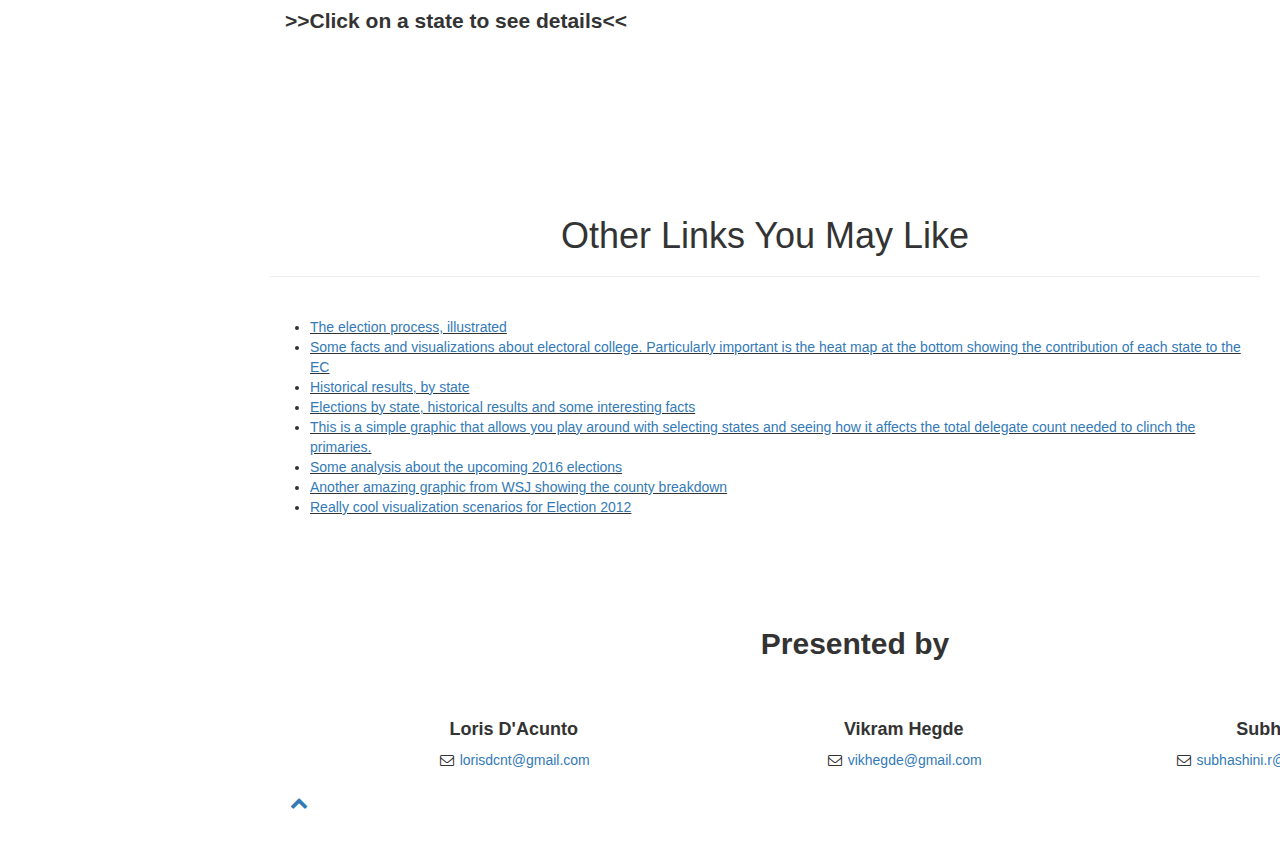
==== commit 6f6efe53: "Clean up text for Other Links / Whats next" ====
--- a/index.html
+++ b/index.html
@@ -559,7 +559,7 @@
 
     <section id="whats_next" class="past">
 
-    <h1 align="center">Other Visualizations You May Like</h1>
+    <h1 align="center">Other Links You May Like</h1>
     <hr align="center" class="small style2">
     <br/>
 
